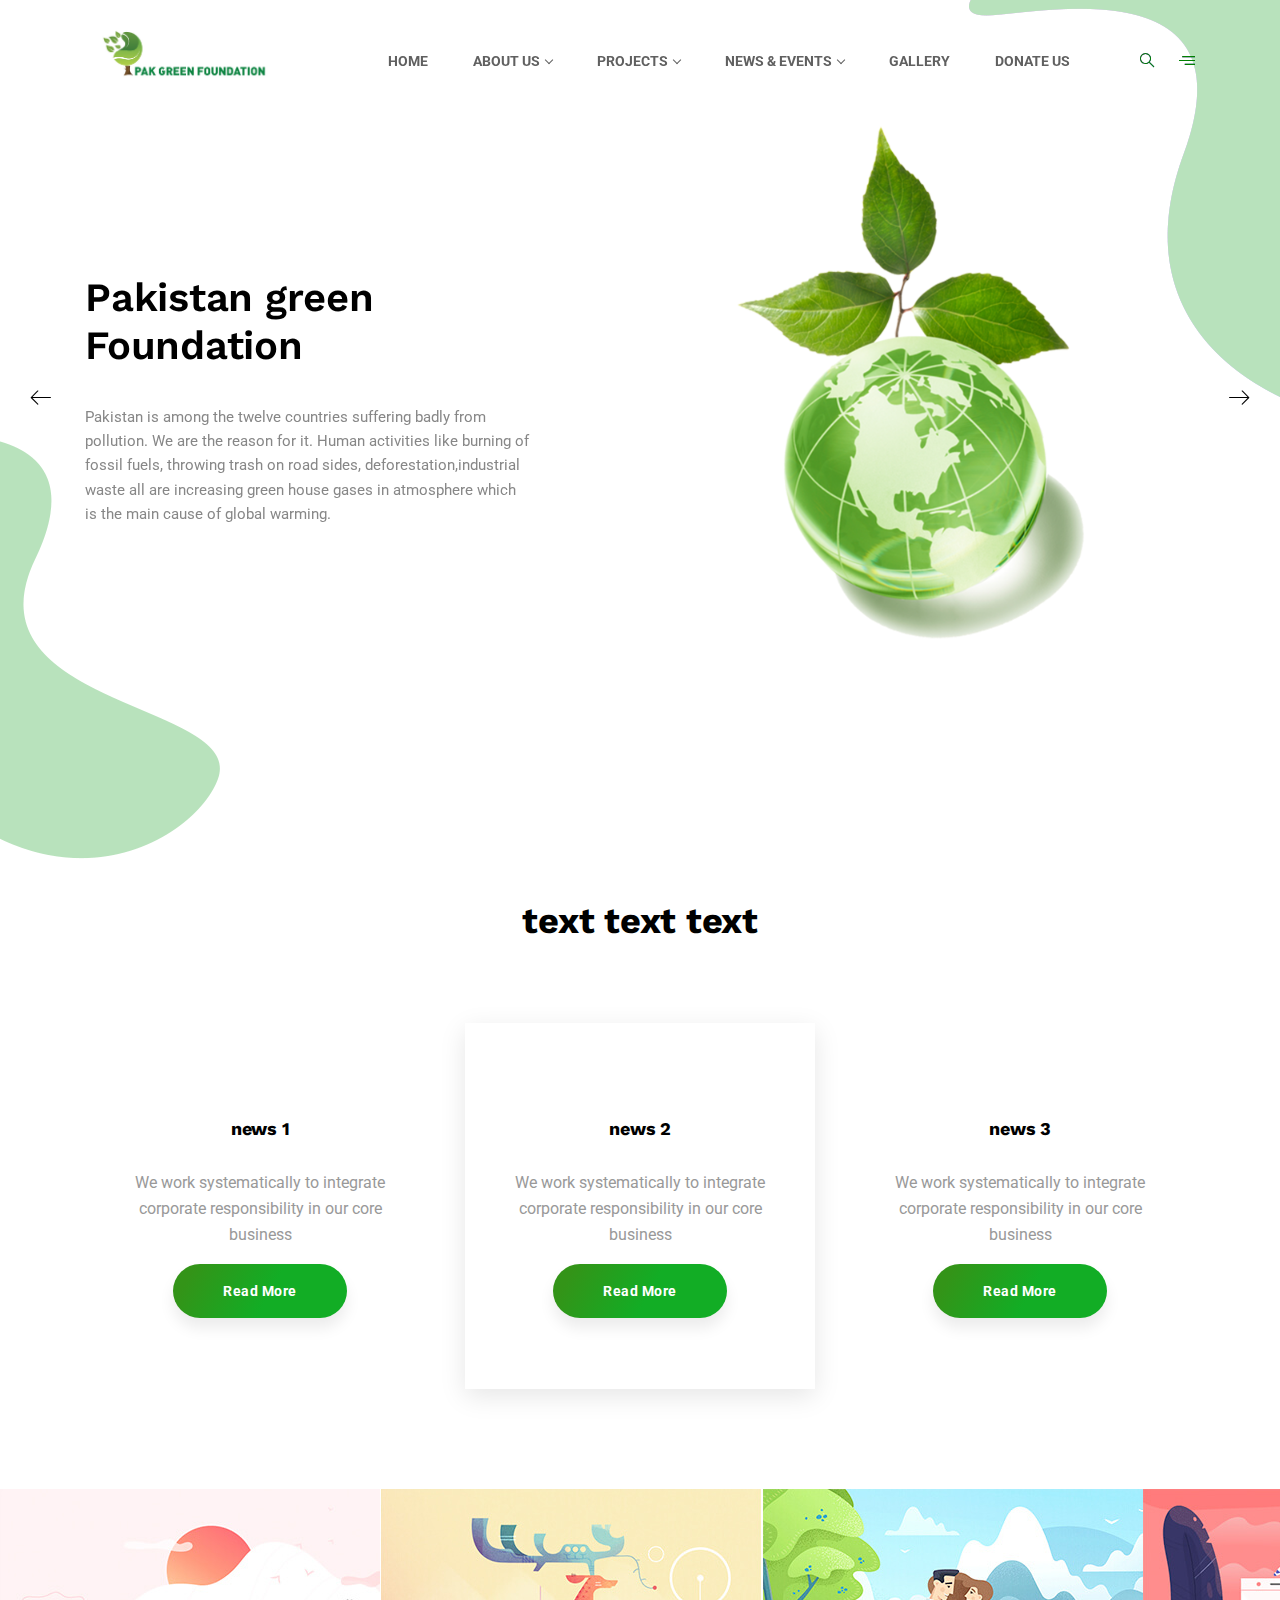
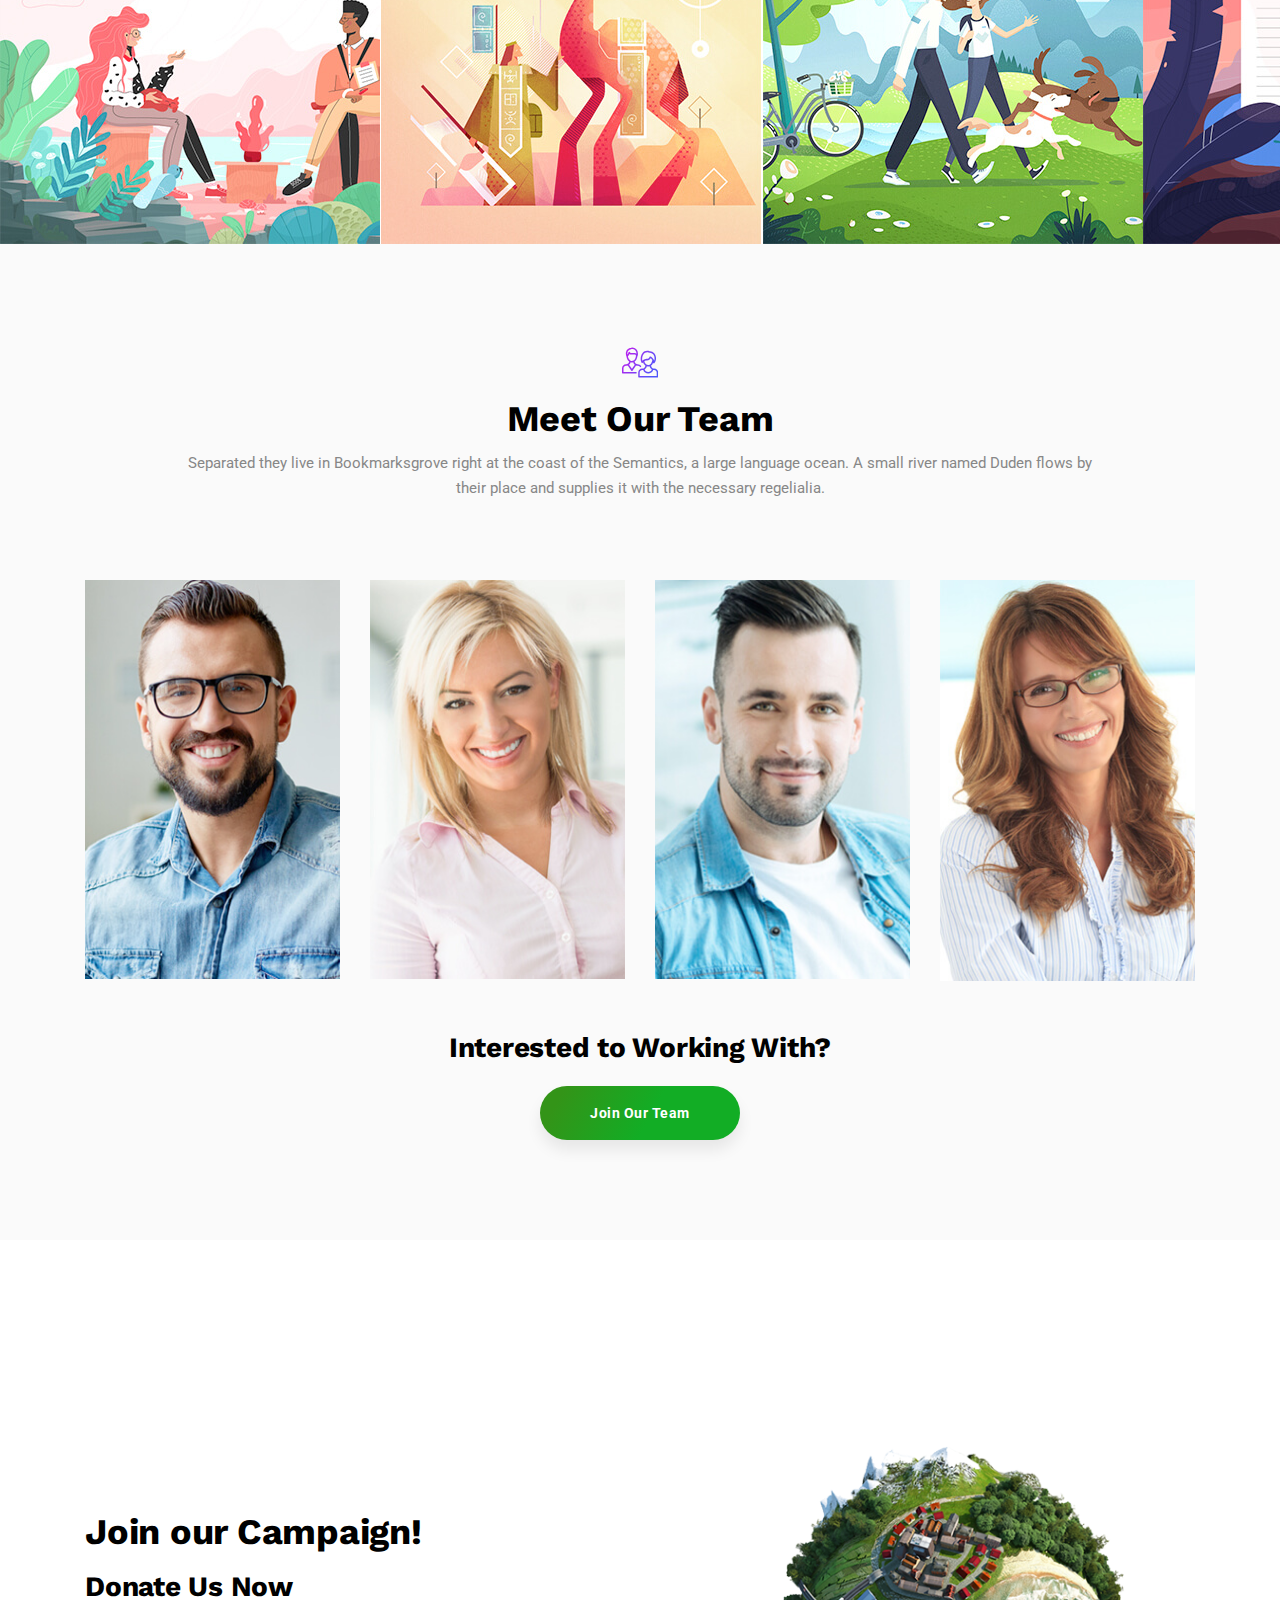
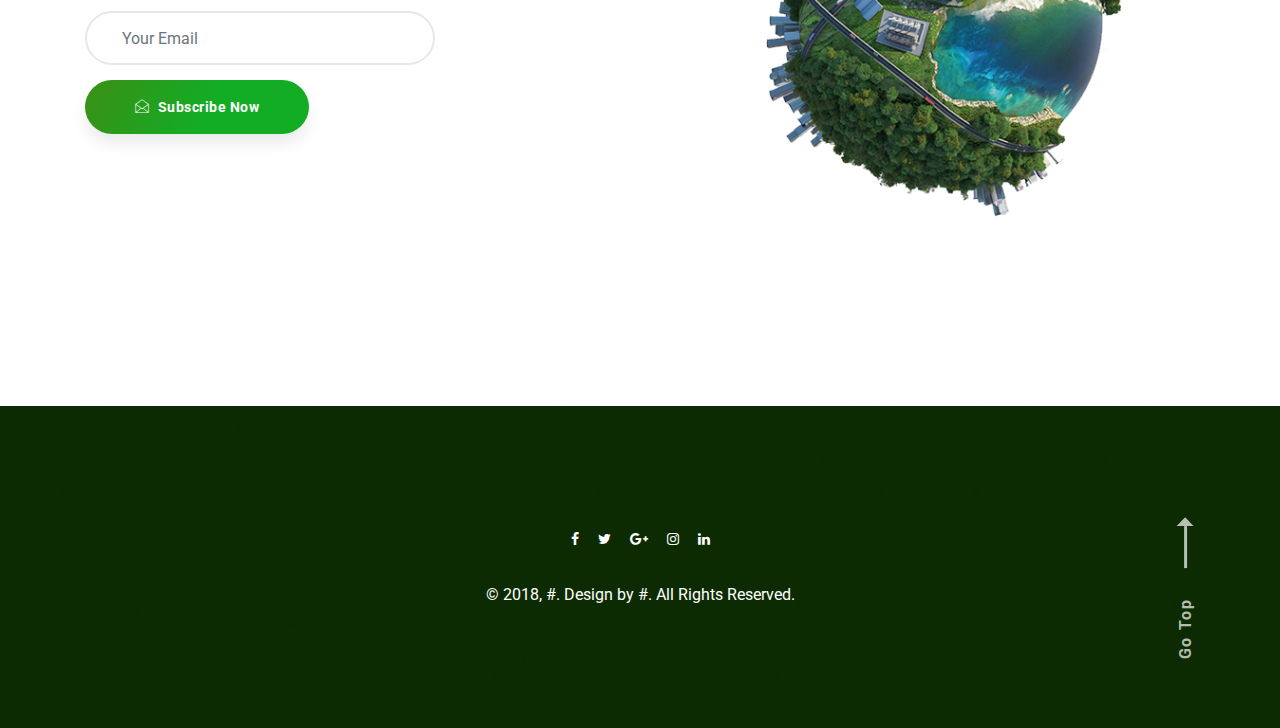
==== index.html @ 9d415734 "this is my first commit" ====
<!doctype html>
<html class="no-js" lang="zxx">
	<head>
		<meta charset="utf-8">
		<meta http-equiv="x-ua-compatible" content="ie=edge">
		<title>PakGreenFoundation.pk</title>
		<meta name="description" content="">
		<meta name="viewport" content="width=device-width, initial-scale=1, shrink-to-fit=no">
		
		<link href="https://fonts.googleapis.com/css?family=Open+Sans:400,700%7CRoboto:400,500,700,900%7CPlayfair+Display:400,700,700i,900,900i%7CWork+Sans:400,500,600,700" rel="stylesheet">

		<!-- signatra-font -->
		<link rel="stylesheet" href="assets/css/signatra-font.css">

		<link rel="icon" type="image/png" href="favicon.html">
		<!-- Place favicon.ico in the root directory -->
		<link rel="apple-touch-icon" href="apple-touch-icon.html">
		<link rel="stylesheet" href="assets/css/font-awesome.min.css">

		<link rel="stylesheet" href="assets/css/bootstrap.min.css">
		<link rel="stylesheet" href="assets/css/animate.css">
		<link rel="stylesheet" href="assets/css/iconfont.css">
		<link rel="stylesheet" href="assets/css/magnific-popup.css">
		<link rel="stylesheet" href="assets/css/owl.carousel.min.css">
		<link rel="stylesheet" href="assets/css/owl.theme.default.min.css">
		<link rel="stylesheet" href="assets/css/swiper.min.css">
		<link rel="stylesheet" href="assets/css/rev-settings.css">

		<!--For Plugins external css-->
		<link rel="stylesheet" href="assets/css/plugins.css" />

		<!--Theme custom css -->
		<link rel="stylesheet" href="assets/css/style.css">

		<!--Theme Responsive css-->
		<link rel="stylesheet" href="assets/css/responsive.css" />

        <!--My  css   link -->
        <link href="style.css" rel="stylesheet" type="text/css">   
	</head>
	<body>
	               <!-- header section -->
<header class="xs-header header-transparent header-style2">
    <div class="container">
        <nav class="xs-menus clearfix">
            <div class="nav-header">
                <a class="nav-brand" href="index-v2.html">
                    <img src="assets/images/Greenpics/cutpro1.jpg" alt="">
                </a>
                <div class="nav-toggle" ></div>
            </div>
            <div class="nav-menus-wrapper align-to-right">
                <!-- menu list -->
                <ul class="nav-menu">
    <li><a  id="h" href="index-v2.html">HOME </a>
            </li>               <!---home link --->
    <li><a id="ab" href="aboutus.html">ABOUT US</a>
         <ul class="nav-dropdown xs-icon-menu">
            <li class="single-menu-item">
                <a href="chairman.html" style="color:green"><i class="icon icon-customer-service"></i>CHAIRMAN MESSAGE </a>
            </li>
            <li class="single-menu-item">
                <a href="boards.html" style="color:green"><i class="icon icon-customer-service"></i>BOARD OF DIRECTORS </a>
            </li>
            <li class="single-menu-item">
                <a href="contactus.html" style="color:green"><i class="icon icon-customer-service"></i>CONTACT US  </a>
            </li>
        </ul>
    </li>
    <li>
        <a id="pr" href="#">PROJECTS</a>
        <ul class="nav-dropdown xs-icon-menu">
            <li class="single-menu-item">
                <a href="service.html" style="color:green"><i class="icon icon-customer-service"></i>ADVOCACY CAMPAIGNS</a>
            </li>
           
        </ul>
    </li>
   <!-- <li><a id="pg" href="#">PAGES</a>
        <ul class="nav-dropdown xs-icon-menu">
            <li class="single-menu-item"><a href="cases.html" style="color:green"><i class="icon icon-direction"></i> Case</a></li>
            <li class="single-menu-item"><a href="case-details.html" style="color:green"><i class="icon icon-document"></i> Case Details</a></li>
            <li class="single-menu-item"><a href="portfolio.html" style="color:green"><i class="icon icon-image"></i> Portfolio</a></li>
            <li class="single-menu-item"><a href="portfolio-masonry.html" style="color:green"><i class="icon icon-image"></i> Portfolio
                    Masnory</a></li>
            <li class="single-menu-item"><a href="pricing.html" style="color:green"><i class="icon icon-bullhorn"></i> Pricing</a></li>
            <li class="single-menu-item"><a href="contact.html" style="color:green"><i class="icon icon-envelope"></i> Contact</a></li>
            <li class="single-menu-item"><a href="contact-v2.html" style="color:green"><i class="icon icon-envelope"></i> Contact Two</a></li>
            <li class="single-menu-item"><a href="shop.html" style="color:green"><i class="icon icon-store2"></i> Shop</a></li>
            <li class="single-menu-item"><a href="shop-v2.html" style="color:green"><i class="icon icon-cart"></i> Shop Version 2</a></li>
            <li class="single-menu-item"><a href="shop-single.html" style="color:green"><i class="icon icon-store"></i> Shop Single</a></li>
        </ul>
    </li> ------->
    <li><a id="nw" href="#">NEWS & EVENTS </a>
        <ul class="nav-dropdown xs-icon-menu">
            
            <li class="single-menu-item"><a href="blog-grid.html" style="color:green"><i class="icon icon-presentation2"></i> AWARDS</a></li>
            <li class="single-menu-item"><a href="blog-grid.html" style="color:green"><i class="icon icon-presentation2"></i>NEWS LETTERS</a></li>
                      
          
        </ul>
    </li>
      <li>
        <a id="do" href="gallery.html">GALLERY </a>
        </li>

    <li>
        <a id="do" href="donate.html">DONATE US </a>
    </li>

</ul>                <!-- End menu list -->
                <ul class="xs-menu-tools">
                    <li>
                        <a href="#modal-popup-2"  class="navsearch-button xs-modal-popup"><i class="icon icon-search"></i></a>
                    </li>
                    <li>
                        <a href="#" class="navSidebar-button"><i class="icon icon-burger-menu"></i></a>
                    </li>
                </ul>
            </div>
        </nav>
    </div><!-- .container END -->
</header><!-- End header section -->

<!-- agency banner section -->
<section class="banner-area-wraper">
    <div class="banner-slider-area">
        <div class="banner-slider owl-carousel">
            <div class="single-banner-slider" style="background-image: url(assets/images/Greenpics/official1.png);">
                <div class="container">
                    <div class="row">
                        <div class="col-lg-5 mr-auto align-self-center">
                            <div class="agency-banner-content banner-style2">
                                <h1 class="banner-title">Pakistan green Foundation</h1>
                                <p>Pakistan is among the twelve countries suffering badly from pollution. We are the reason for it. Human activities like burning of fossil fuels, throwing trash on road sides, deforestation,industrial waste all are increasing green house gases in atmosphere which is the main cause of global warming.</p>
                                
                            </div><!-- .agency-banner-content END -->
                        </div>
                    </div><!-- .row END -->
                </div><!-- .container END -->
            </div><!-- .single-banner-slider END -->
            <div class="single-banner-slider" style="background-image: url(assets/images/Greenpics/fly2.png);">
                <div class="container">
                    <div class="row">
                        <div class="col-lg-5 mr-auto">
                            <div class="agency-banner-content banner-style2">
                                <h1 class="banner-title">Green Pakistan save Environment </h1>
                             
                                
                            </div><!-- .agency-banner-content END -->
                        </div>
                    </div><!-- .row END -->
                </div><!-- .container END -->
            </div><!-- .single-banner-slider END -->
            <div class="single-banner-slider" style="background-image: url(assets/images/Greenpics/fiptree.png);">
                <div class="container">
                    <div class="row">
                        <div class="col-lg-5 mr-auto">
                            <div class="agency-banner-content banner-style2">
                                <h1 class="banner-title">A guide of Sustainablity</h1>
                                
                                
                            </div><!-- .agency-banner-content END -->
                        </div>
                    </div><!-- .row END -->
                </div><!-- .container END -->
            </div><!-- .single-banner-slider END -->
        </div><!-- .banner-slider END -->
    </div>
    <div class="banner-overlay-bg">
        <img src="assets/images/welcome/green 2.png" alt="" class="banner-image1">
        <img src="assets/images/welcome/green.png" alt="" class="banner-image2">
        </div>
</section>              <!-- end banner section -->

<!-- business info section -->
<section class="xs-section-padding">
    <div class="container">
        <div class="row">
            <div class="col-lg-10 mx-auto">
                <div class="agency-section-title text-center section-title-style2">                    
                    <h2 class="main-title">text text text </h2>
                    <!--- <p>We work systematically to integrate corporate responsibility in our core business We work systematically to integrate corporate responsibility in our core business</p> --->
                </div>
            </div>
        </div><!-- .row end -->
        <div class="row">
            <div class="col-md-6 col-lg-4">
                <div class="single-info-block text-center">
                    <div class="info-header">
                        <!--<img src="assets/images/info/info-icon1.png" alt="">--->
                    </div>
                    <h3 class="small">news 1</h3>
                    <p>We work systematically to integrate corporate responsibility in our core business</p>
                    <div class="btn-wraper">
                        <a href="#"  class="btn btn-primary btn-gradient3">Read More</a>
                    </div>
                </div><!-- .single-info-block END -->
            </div>
            <div class="col-md-6 col-lg-4">
                <div class="single-info-block text-center active">
                    <div class="info-header">
                    <!--    <img src="assets/images/info/info-icon2.png" alt=""> --->
                    </div>
                    <h3 class="small">news 2 </h3>
                    <p>We work systematically to integrate corporate responsibility in our core business</p>
                    <div class="btn-wraper">
                        <a href="#"  class="btn btn-primary btn-gradient3">Read More</a>
                    </div>
                </div><!-- .single-info-block END -->
            </div>
            <div class="col-md-6 col-lg-4">
                <div class="single-info-block text-center">
                    <div class="info-header">
                          <!--- <img src="assets/images/info/info-icon3.png" alt=""> -->
                         
                    </div>
                    <h3 class="small">news 3 </h3>
                    <p>We work systematically to integrate corporate responsibility in our core business</p>
                    <div class="btn-wraper">
                        <a href="#"  class="btn btn-primary btn-gradient3">Read More</a>
                    </div>

              
                </div><!-- .single-info-block END -->
            </div>
        </div><!-- .row END -->
    </div><!-- .container END -->
</section><!-- end business info section -->



<!-- agency portfolio area section -->
<section class="agency_portfolio_section">
    <div class="agency-portfolio-slider owl-carousel owl-theme">
        <div class="single-portfolio portfolio-style2">
            <img src="assets/images/portfolio-slider/portfolio-slider-6.jpg" alt="">
            <div class="hover-area">
                <div class="hover-content">
                    <h4 class="xs-title"><a href="#">Software Lounge</a></h4>
                    <a href="#" class="portfolio-tag">Interface Design</a>
                </div>
            </div><!-- .hover-area END -->
        </div><!-- .single-portfolio END -->
        <div class="single-portfolio portfolio-style2">
            <img src="assets/images/portfolio-slider/portfolio-slider-7.jpg" alt="">
            <div class="hover-area">
                <div class="hover-content">
                    <h4 class="xs-title"><a href="#">Software Lounge</a></h4>
                    <a href="#" class="portfolio-tag">Interface Design</a>
                </div>
            </div><!-- .hover-area END -->
        </div><!-- .single-portfolio END -->
        <div class="single-portfolio portfolio-style2">
            <img src="assets/images/portfolio-slider/portfolio-slider-8.jpg" alt="">
            <div class="hover-area">
                <div class="hover-content">
                    <h4 class="xs-title"><a href="#">Software Lounge</a></h4>
                    <a href="#" class="portfolio-tag">Interface Design</a>
                </div>
            </div><!-- .hover-area END -->
        </div><!-- .single-portfolio END -->
        <div class="single-portfolio portfolio-style2">
            <img src="assets/images/portfolio-slider/portfolio-slider-9.jpg" alt="">
            <div class="hover-area">
                <div class="hover-content">
                    <h4 class="xs-title"><a href="#">Software Lounge</a></h4>
                    <a href="#" class="portfolio-tag">Interface Design</a>
                </div>
            </div><!-- .hover-area END -->
        </div><!-- .single-portfolio END -->
        <div class="single-portfolio portfolio-style2">
            <img src="assets/images/portfolio-slider/portfolio-slider-10.jpg" alt="">
            <div class="hover-area">
                <div class="hover-content">
                    <h4 class="xs-title"><a href="#">Software Lounge</a></h4>
                    <a href="#" class="portfolio-tag">Interface Design</a>
                </div>
            </div><!-- .hover-area END -->
        </div><!-- .single-portfolio END -->
        <div class="single-portfolio portfolio-style2">
            <img src="assets/images/portfolio-slider/portfolio-slider-6.jpg" alt="">
            <div class="hover-area">
                <div class="hover-content">
                    <h4 class="xs-title"><a href="#">Software Lounge</a></h4>
                    <a href="#" class="portfolio-tag">Interface Design</a>
                </div>
            </div><!-- .hover-area END -->
        </div><!-- .single-portfolio END -->
        <div class="single-portfolio portfolio-style2">
            <img src="assets/images/portfolio-slider/portfolio-slider-7.jpg" alt="">
            <div class="hover-area">
                <div class="hover-content">
                    <h4 class="xs-title"><a href="#">Software Lounge</a></h4>
                    <a href="#" class="portfolio-tag">Interface Design</a>
                </div>
            </div><!-- .hover-area END -->
        </div><!-- .single-portfolio END -->
        <div class="single-portfolio portfolio-style2">
            <img src="assets/images/portfolio-slider/portfolio-slider-8.jpg" alt="">
            <div class="hover-area">
                <div class="hover-content">
                    <h4 class="xs-title"><a href="#">Software Lounge</a></h4>
                    <a href="#" class="portfolio-tag">Interface Design</a>
                </div>
            </div><!-- .hover-area END -->
        </div><!-- .single-portfolio END -->
        <div class="single-portfolio portfolio-style2">
            <img src="assets/images/portfolio-slider/portfolio-slider-9.jpg" alt="">
            <div class="hover-area">
                <div class="hover-content">
                    <h4 class="xs-title"><a href="#">Software Lounge</a></h4>
                    <a href="#" class="portfolio-tag">Interface Design</a>
                </div>
            </div><!-- .hover-area END -->
        </div><!-- .single-portfolio END -->
        <div class="single-portfolio portfolio-style2">
            <img src="assets/images/portfolio-slider/portfolio-slider-10.jpg" alt="">
            <div class="hover-area">
                <div class="hover-content">
                    <h4 class="xs-title"><a href="#">Software Lounge</a></h4>
                    <a href="#" class="portfolio-tag">Interface Design</a>
                </div>
            </div><!-- .hover-area END -->
        </div><!-- .single-portfolio END -->
    </div>
</section><!-- agency portfolio area section end -->


<!-- agency team section -->
<section class="xs-section-padding gray-bg">
    <div class="container">
        <div class="row">
            <div class="col-lg-10 mx-auto">
                <div class="agency-section-title text-center section-title-style2">
                    <div class="title-icon">
                        <i class="icon icon-users3 gradient-icon"></i>
                    </div>
                    <h4 class="main-title">Meet Our Team</h4>
                    <p>Separated they live in Bookmarksgrove right at the coast of the Semantics, a large language ocean. A small river named Duden flows by their place and supplies it with the necessary regelialia.</p>
                </div>
            </div>
        </div><!-- .row end -->
        <div class="row xs-mb-5">
            <div class="col-lg-3 col-md-6">
                <div class="single-team-style2">
                    <div class="image">
                        <img src="assets/images/team/team-5.jpg" alt="">
                        <div class="hover-area text-center">
                            <div class="team-content">
                                <h4 class="xs-title">CHARLOTTE GRACE</h4>
                                <span>Chief Executive</span>
                            </div>
                            <ul class="social-list version-5">
                                <li><a href="#"><i class="fa fa-facebook"></i></a></li>
                                <li><a href="#"><i class="fa fa-twitter"></i></a></li>
                                <li><a href="#"><i class="fa fa-linkedin"></i></a></li>
                                <li><a href="#"><i class="fa fa-instagram"></i></a></li>
                            </ul><!-- .social-list -->        
                        </div><!-- .hover-area END -->
                    </div>
                </div><!-- .single-team-style2 END -->
            </div>
            <div class="col-lg-3 col-md-6">
                <div class="single-team-style2">
                    <div class="image">
                        <img src="assets/images/team/team-6.jpg" alt="">
                        <div class="hover-area text-center">
                            <div class="team-content">
                                <h4 class="xs-title">ROBERT S NUNN</h4>
                                <span>Talent Director</span>
                            </div>
                            <ul class="social-list version-5">
                                <li><a href="#"><i class="fa fa-facebook"></i></a></li>
                                <li><a href="#"><i class="fa fa-twitter"></i></a></li>
                                <li><a href="#"><i class="fa fa-linkedin"></i></a></li>
                                <li><a href="#"><i class="fa fa-instagram"></i></a></li>
                            </ul><!-- .social-list -->        
                        </div><!-- .hover-area END -->
                    </div>
                </div><!-- .single-team-style2 END -->
            </div>
            <div class="col-lg-3 col-md-6">
                <div class="single-team-style2">
                    <div class="image">
                        <img src="assets/images/team/team-7.jpg" alt="">
                        <div class="hover-area text-center">
                            <div class="team-content">
                                <h4 class="xs-title">JOSEPH L KEESLER</h4>
                                <span>Interior Design</span>
                            </div>
                            <ul class="social-list version-5">
                                <li><a href="#"><i class="fa fa-facebook"></i></a></li>
                                <li><a href="#"><i class="fa fa-twitter"></i></a></li>
                                <li><a href="#"><i class="fa fa-linkedin"></i></a></li>
                                <li><a href="#"><i class="fa fa-instagram"></i></a></li>
                            </ul><!-- .social-list -->        
                        </div><!-- .hover-area END -->
                    </div>
                </div><!-- .single-team-style2 END -->
            </div>
            <div class="col-lg-3 col-md-6">
                <div class="single-team-style2">
                    <div class="image">
                        <img src="assets/images/team/team-8.jpg" alt="">
                        <div class="hover-area text-center">
                            <div class="team-content">
                                <h4 class="xs-title">GERALD Y KOHL</h4>
                                <span>Product Investigator</span>
                            </div>
                            <ul class="social-list version-5">
                                <li><a href="#"><i class="fa fa-facebook"></i></a></li>
                                <li><a href="#"><i class="fa fa-twitter"></i></a></li>
                                <li><a href="#"><i class="fa fa-linkedin"></i></a></li>
                                <li><a href="#"><i class="fa fa-instagram"></i></a></li>
                            </ul><!-- .social-list -->        
                        </div><!-- .hover-area END -->
                    </div>
                </div><!-- .single-team-style2 END -->
            </div>
        </div>
        <div class="team-bottom-info text-center">
            <h4 class="content-title">Interested to Working With?</h4>
            <a href="contact.html" class="btn btn-primary btn-gradient3">Join Our Team</a>
        </div>
    </div>
</section><!-- agency team section end -->





<!-- get subscribe now area section -->
<section class="xs-section-padding">
    <div class="container">
        <div class="row">
            <div class="col-md-6 align-self-center">
                <div class="get-subscribenow-content">
                    <h2 class="section-title">Join our Campaign!</h2>
                    <h3>Donate Us Now </h3>
                    <form action="#" class="get-subscribe my-newsletter" method="POST">
                        <input type="email" name="email" id="sub-input-two" placeholder="Your Email" class="form-control">
                        <label for="sub-input-two"></label>
                        <button type="submit" class="btn btn-primary btn-gradient3 icon-left"><i class="icon icon-envelope4"></i> Subscribe Now</button>
                    </form><!-- .get-subscribe my-newslette END -->
                </div><!-- .get-subscribenow-content END -->
            </div>
            <div class="col-md-6">
                <div class="get-subscribe-image">
                    <img src="assets/images/Greenpics/earth-1.png" alt="">
                </div>
            </div>
        </div><!-- .row END -->
    </div><!-- .container END -->
</section><!-- get subscribe now area section end -->

		<!-- footer section start -->
          <footer class="xs-footer-section footer-style11" style="background-image:url(assets/images/Greenpics/footer.png">
            <div class="container">
                <div class="row">
                    <div class="col-md-12">
                        <div class="copyright-content text-center">
                            <ul class="simple-social-list">
                                <li><a href="https://www.facebook.com/" target="_blank"><i class="fa fa-facebook"></i></a></li>
                                <li><a href="https://twitter.com/" target="_blank"><i class="fa fa-twitter"></i></a></li>
                                <li><a href="https://plus.google.com/discover" target="_blank"><i class="fa fa-google-plus"></i></a></li>
                                <li><a href="https://www.instagram.com/" target="_blank"><i class="fa fa-instagram"></i></a></li>
                                <li><a href="https://bd.linkedin.com/" target="_blank"><i class="fa fa-linkedin"></i></a></li>
                            </ul>
                            <p>&copy; 2018, #. Design by <a href="#"
                                    target="_blank">#</a>. All Rights Reserved.</p>
                        </div>
                    </div>
                </div>
            </div>
            <div class="backtotop-wraper">
                <a href="#" class="backtotop long-arrow-btn">Go Top <span class="long-arrow arrow-anim"></span></a>
            </div>
        </footer>




        
		
		<!-- footer section end -->	
		<!-- js file start -->
		<script src="assets/js/jquery-3.2.1.min.js"></script>
		<script src="assets/js/plugins.js"></script>
		<script src="assets/js/Popper.js"></script>
		<script src="assets/js/bootstrap.min.js"></script>
		<script src="assets/js/jquery.magnific-popup.min.js"></script>
		<script src="assets/js/owl.carousel.min.js"></script>
		<script src="assets/js/scrollax.js"></script>
		<script src="assets/js/jquery.ajaxchimp.min.js"></script>
		<script src="assets/js/jquery.waypoints.min.js"></script>
		<script src="assets/js/isotope.pkgd.min.js"></script>
		<script src="assets/js/swiper.min.js"></script>
		<script src="https://maps.googleapis.com/maps/api/js?v=3&amp;key=AIzaSyDeZubzJTQgtjreqsdaGMGXxaxP-pv6pSk"></script>
		<script src="assets/js/jquery.easypiechart.min.js"></script>
		<script src="assets/js/delighters.js"></script>
		<script src="assets/js/typed.js"></script>
		<script src="assets/js/jquery.parallax.js"></script>
		<script src="assets/js/jquery.themepunch.tools.min.js"></script>
		<script src="assets/js/jquery.themepunch.revolution.min.js"></script>
		<script src="assets/js/extensions/revolution.extension.actions.min.js"></script>
		<script src="assets/js/extensions/revolution.extension.carousel.min.js"></script>
		<script src="assets/js/extensions/revolution.extension.kenburn.min.js"></script>
		<script src="assets/js/extensions/revolution.extension.layeranimation.min.js"></script>
		<script src="assets/js/extensions/revolution.extension.migration.min.js"></script>
		<script src="assets/js/extensions/revolution.extension.navigation.min.js"></script>
		<script src="assets/js/extensions/revolution.extension.parallax.min.js"></script>
		<script src="assets/js/extensions/revolution.extension.slideanims.min.js"></script>
		<script src="assets/js/extensions/revolution.extension.video.min.js"></script>
		<script src="assets/js/skrollr.min.js"></script>
		<script src="assets/js/shuffle-letters.js"></script>
		<script src="assets/js/main.js"></script>		<!-- End js file -->
	</body>

<!-- Mirrored from html.xpeedstudio.com/agmycoo/index-v2.html by HTTrack Website Copier/3.x [XR&CO'2014], Fri, 05 Jul 2019 06:20:02 GMT -->
</html>
---- assets/css/signatra-font.css ----
/*! Generated by Font Squirrel (https://www.fontsquirrel.com) on September 25, 2018 */

@font-face {
    font-family: 'signatra_demoregular';
    src: url('../fonts/signatra-webfont.woff2') format('woff2'),
         url('../fonts/signatra-webfont.woff') format('woff');
    font-weight: normal;
    font-style: normal;

}

@font-face {
    font-family: 'signatra_demoregular';
    src: url('../fonts/signatra-webfont.woff2') format('woff2'),
         url('../fonts/signatra-webfont.woff') format('woff');
    font-weight: normal;
    font-style: normal;

}
---- assets/css/iconfont.css ----
@font-face {
  font-family: 'iconfont';
  src:  url('../fonts/icomoon9c00.eot?2wqjzd');
  src:  url('../fonts/icomoon9c00.eot?2wqjzd#iefix') format('embedded-opentype'),
    url('../fonts/icomoon9c00.ttf?2wqjzd') format('truetype'),
    url('../fonts/icomoon9c00.woff?2wqjzd') format('woff'),
    url('../fonts/icomoon9c00.svg?2wqjzd#iconfont') format('svg');
  font-weight: normal;
  font-style: normal;
}

.icon {
  /* use !important to prevent issues with browser extensions that change fonts */
  font-family: 'iconfont' !important;
  speak: none;
  font-style: normal;
  font-weight: normal;
  font-variant: normal;
  text-transform: none;
  line-height: 1;

  /* Better Font Rendering =========== */
  -webkit-font-smoothing: antialiased;
  -moz-osx-font-smoothing: grayscale;
}

.icon-home:before {
  content: "\e800";
}
.icon-apartment:before {
  content: "\e801";
}
.icon-pencil:before {
  content: "\e802";
}
.icon-magic-wand:before {
  content: "\e803";
}
.icon-drop:before {
  content: "\e804";
}
.icon-lighter:before {
  content: "\e805";
}
.icon-poop:before {
  content: "\e806";
}
.icon-sun:before {
  content: "\e807";
}
.icon-moon:before {
  content: "\e808";
}
.icon-cloud:before {
  content: "\e809";
}
.icon-cloud-upload:before {
  content: "\e80a";
}
.icon-cloud-download:before {
  content: "\e80b";
}
.icon-cloud-sync:before {
  content: "\e80c";
}
.icon-cloud-check:before {
  content: "\e80d";
}
.icon-database:before {
  content: "\e80e";
}
.icon-lock:before {
  content: "\e80f";
}
.icon-cog:before {
  content: "\e810";
}
.icon-trash:before {
  content: "\e811";
}
.icon-dice:before {
  content: "\e812";
}
.icon-heart:before {
  content: "\e813";
}
.icon-star:before {
  content: "\e814";
}
.icon-star-half:before {
  content: "\e815";
}
.icon-star-empty:before {
  content: "\e816";
}
.icon-flag:before {
  content: "\e817";
}
.icon-envelope:before {
  content: "\e818";
}
.icon-paperclip:before {
  content: "\e819";
}
.icon-inbox:before {
  content: "\e81a";
}
.icon-eye:before {
  content: "\e81b";
}
.icon-printer:before {
  content: "\e81c";
}
.icon-file-empty:before {
  content: "\e81d";
}
.icon-file-add:before {
  content: "\e81e";
}
.icon-enter:before {
  content: "\e81f";
}
.icon-exit:before {
  content: "\e820";
}
.icon-graduation-hat:before {
  content: "\e821";
}
.icon-license:before {
  content: "\e822";
}
.icon-music-note:before {
  content: "\e823";
}
.icon-film-play:before {
  content: "\e824";
}
.icon-camera-video:before {
  content: "\e825";
}
.icon-camera:before {
  content: "\e826";
}
.icon-picture:before {
  content: "\e827";
}
.icon-book:before {
  content: "\e828";
}
.icon-bookmark:before {
  content: "\e829";
}
.icon-user:before {
  content: "\e82a";
}
.icon-users:before {
  content: "\e82b";
}
.icon-shirt:before {
  content: "\e82c";
}
.icon-store:before {
  content: "\e82d";
}
.icon-cart:before {
  content: "\e82e";
}
.icon-tag:before {
  content: "\e82f";
}
.icon-phone-handset:before {
  content: "\e830";
}
.icon-phone:before {
  content: "\e831";
}
.icon-pushpin:before {
  content: "\e832";
}
.icon-map-marker:before {
  content: "\e833";
}
.icon-map:before {
  content: "\e834";
}
.icon-location:before {
  content: "\e835";
}
.icon-calendar-full:before {
  content: "\e836";
}
.icon-keyboard:before {
  content: "\e837";
}
.icon-spell-check:before {
  content: "\e838";
}
.icon-screen:before {
  content: "\e839";
}
.icon-smartphone:before {
  content: "\e83a";
}
.icon-tablet:before {
  content: "\e83b";
}
.icon-laptop:before {
  content: "\e83c";
}
.icon-laptop-phone:before {
  content: "\e83d";
}
.icon-power-switch:before {
  content: "\e83e";
}
.icon-bubble:before {
  content: "\e83f";
}
.icon-heart-pulse:before {
  content: "\e840";
}
.icon-construction:before {
  content: "\e841";
}
.icon-pie-chart:before {
  content: "\e842";
}
.icon-chart-bars:before {
  content: "\e843";
}
.icon-gift:before {
  content: "\e844";
}
.icon-diamond:before {
  content: "\e845";
}
.icon-dinner:before {
  content: "\e847";
}
.icon-coffee-cup:before {
  content: "\e848";
}
.icon-leaf:before {
  content: "\e849";
}
.icon-paw:before {
  content: "\e84a";
}
.icon-rocket:before {
  content: "\e84b";
}
.icon-briefcase:before {
  content: "\e84c";
}
.icon-bus:before {
  content: "\e84d";
}
.icon-car:before {
  content: "\e84e";
}
.icon-train:before {
  content: "\e84f";
}
.icon-bicycle:before {
  content: "\e850";
}
.icon-wheelchair:before {
  content: "\e851";
}
.icon-select:before {
  content: "\e852";
}
.icon-earth:before {
  content: "\e853";
}
.icon-smile:before {
  content: "\e854";
}
.icon-sad:before {
  content: "\e855";
}
.icon-neutral:before {
  content: "\e856";
}
.icon-mustache:before {
  content: "\e857";
}
.icon-alarm:before {
  content: "\e858";
}
.icon-bullhorn:before {
  content: "\e859";
}
.icon-volume-high:before {
  content: "\e85a";
}
.icon-volume-medium:before {
  content: "\e85b";
}
.icon-volume-low:before {
  content: "\e85c";
}
.icon-volume:before {
  content: "\e85d";
}
.icon-mic:before {
  content: "\e85e";
}
.icon-hourglass:before {
  content: "\e85f";
}
.icon-undo:before {
  content: "\e860";
}
.icon-redo:before {
  content: "\e861";
}
.icon-sync:before {
  content: "\e862";
}
.icon-history:before {
  content: "\e863";
}
.icon-clock:before {
  content: "\e864";
}
.icon-download:before {
  content: "\e865";
}
.icon-upload:before {
  content: "\e866";
}
.icon-enter-down:before {
  content: "\e867";
}
.icon-exit-up:before {
  content: "\e868";
}
.icon-bug:before {
  content: "\e869";
}
.icon-code:before {
  content: "\e86a";
}
.icon-link:before {
  content: "\e86b";
}
.icon-unlink:before {
  content: "\e86c";
}
.icon-thumbs-up:before {
  content: "\e86d";
}
.icon-thumbs-down:before {
  content: "\e86e";
}
.icon-magnifier:before {
  content: "\e86f";
}
.icon-cross:before {
  content: "\e870";
}
.icon-menu:before {
  content: "\e871";
}
.icon-list:before {
  content: "\e872";
}
.icon-chevron-up:before {
  content: "\e873";
}
.icon-chevron-down:before {
  content: "\e874";
}
.icon-chevron-left:before {
  content: "\e875";
}
.icon-chevron-right:before {
  content: "\e876";
}
.icon-arrow-up:before {
  content: "\e877";
}
.icon-arrow-down:before {
  content: "\e878";
}
.icon-arrow-left:before {
  content: "\e879";
}
.icon-arrow-right:before {
  content: "\e87a";
}
.icon-move:before {
  content: "\e87b";
}
.icon-warning:before {
  content: "\e87c";
}
.icon-question-circle:before {
  content: "\e87d";
}
.icon-menu-circle:before {
  content: "\e87e";
}
.icon-checkmark-circle:before {
  content: "\e87f";
}
.icon-cross-circle:before {
  content: "\e880";
}
.icon-plus-circle:before {
  content: "\e881";
}
.icon-circle-minus:before {
  content: "\e882";
}
.icon-arrow-up-circle:before {
  content: "\e883";
}
.icon-arrow-down-circle:before {
  content: "\e884";
}
.icon-arrow-left-circle:before {
  content: "\e885";
}
.icon-arrow-right-circle:before {
  content: "\e886";
}
.icon-chevron-up-circle:before {
  content: "\e887";
}
.icon-chevron-down-circle:before {
  content: "\e888";
}
.icon-chevron-left-circle:before {
  content: "\e889";
}
.icon-chevron-right-circle:before {
  content: "\e88a";
}
.icon-crop:before {
  content: "\e88b";
}
.icon-frame-expand:before {
  content: "\e88c";
}
.icon-frame-contract:before {
  content: "\e88d";
}
.icon-layers:before {
  content: "\e88e";
}
.icon-funnel:before {
  content: "\e88f";
}
.icon-text-format:before {
  content: "\e890";
}
.icon-text-size:before {
  content: "\e892";
}
.icon-bold:before {
  content: "\e893";
}
.icon-italic:before {
  content: "\e894";
}
.icon-underline:before {
  content: "\e895";
}
.icon-strikethrough:before {
  content: "\e896";
}
.icon-highlight:before {
  content: "\e897";
}
.icon-text-align-left:before {
  content: "\e898";
}
.icon-text-align-center:before {
  content: "\e899";
}
.icon-text-align-right:before {
  content: "\e89a";
}
.icon-text-align-justify:before {
  content: "\e89b";
}
.icon-line-spacing:before {
  content: "\e89c";
}
.icon-indent-increase:before {
  content: "\e89d";
}
.icon-indent-decrease:before {
  content: "\e89e";
}
.icon-page-break:before {
  content: "\e8a2";
}
.icon-hand:before {
  content: "\e8a5";
}
.icon-pointer-up:before {
  content: "\e8a6";
}
.icon-pointer-right:before {
  content: "\e8a7";
}
.icon-pointer-down:before {
  content: "\e8a8";
}
.icon-pointer-left:before {
  content: "\e8a9";
}
.icon-working_process_icons_1:before {
  content: "\e900";
}
.icon-working_process_icons_2:before {
  content: "\e901";
}
.icon-working_process_icons_3:before {
  content: "\e902";
}
.icon-working_process_icons_4:before {
  content: "\e903";
}
.icon-vplay:before {
  content: "\e904";
}
.icon-newsletter:before {
  content: "\e905";
}
.icon-coins-2:before {
  content: "\e906";
}
.icon-commerce-2:before {
  content: "\e907";
}
.icon-monitor:before {
  content: "\e908";
}
.icon-facebook:before {
  content: "\e909";
}
.icon-business:before {
  content: "\e90a";
}
.icon-graphic-2:before {
  content: "\e90b";
}
.icon-commerce-1:before {
  content: "\e90c";
}
.icon-hammer:before {
  content: "\e90d";
}
.icon-twitter:before {
  content: "\e90e";
}
.icon-dribbble:before {
  content: "\e90f";
}
.icon-justice-1:before {
  content: "\e910";
}
.icon-line:before {
  content: "\e911";
}
.icon-money-3:before {
  content: "\e912";
}
.icon-linkedin:before {
  content: "\e913";
}
.icon-commerce:before {
  content: "\e914";
}
.icon-agenda:before {
  content: "\e915";
}
.icon-youtube:before {
  content: "\e916";
}
.icon-justice:before {
  content: "\e917";
}
.icon-twitter2:before {
  content: "\e918";
}
.icon-pinterest:before {
  content: "\e919";
}
.icon-technology:before {
  content: "\e91a";
}
.icon-coins-1:before {
  content: "\e91b";
}
.icon-vimeo:before {
  content: "\e91c";
}
.icon-left-arrow:before {
  content: "\e91d";
}
.icon-bank:before {
  content: "\e91e";
}
.icon-calculator:before {
  content: "\e91f";
}
.icon-soundcloud:before {
  content: "\e920";
}
.icon-chart2:before {
  content: "\e921";
}
.icon-checked:before {
  content: "\e922";
}
.icon-clock2:before {
  content: "\e923";
}
.icon-comment1:before {
  content: "\e924";
}
.icon-comments:before {
  content: "\e925";
}
.icon-consult:before {
  content: "\e926";
}
.icon-consut2:before {
  content: "\e927";
}
.icon-deal:before {
  content: "\e928";
}
.icon-youtube-v:before {
  content: "\e929";
}
.icon-envelope2:before {
  content: "\e92a";
}
.icon-behance:before {
  content: "\e92b";
}
.icon-folder:before {
  content: "\e92c";
}
.icon-invest:before {
  content: "\e92d";
}
.icon-loan:before {
  content: "\e92e";
}
.icon-map-marker2:before {
  content: "\e92f";
}
.icon-mutual-fund:before {
  content: "\e930";
}
.icon-google-plus:before {
  content: "\e931";
}
.icon-phone2:before {
  content: "\e932";
}
.icon-pie-chart2:before {
  content: "\e933";
}
.icon-play:before {
  content: "\e934";
}
.icon-left-arrow2:before {
  content: "\e935";
}
.icon-savings:before {
  content: "\e936";
}
.icon-search:before {
  content: "\e937";
}
.icon-tag2:before {
  content: "\e938";
}
.icon-tags:before {
  content: "\e939";
}
.icon-instagram:before {
  content: "\e93a";
}
.icon-quote1:before {
  content: "\e93b";
}
.icon-right-arrow2:before {
  content: "\e93c";
}
.icon-double-left-chevron:before {
  content: "\e93d";
}
.icon-double-angle-pointing-to-right:before {
  content: "\e93e";
}
.icon-arrow-point-to-down:before {
  content: "\e93f";
}
.icon-play-button:before {
  content: "\e940";
}
.icon-minus:before {
  content: "\e941";
}
.icon-plus:before {
  content: "\e942";
}
.icon-tick:before {
  content: "\e943";
}
.icon-download-arrow:before {
  content: "\e944";
}
.icon-edit:before {
  content: "\e945";
}
.icon-reply:before {
  content: "\e946";
}
.icon-cogwheel-outline:before {
  content: "\e947";
}
.icon-abacus:before {
  content: "\e948";
}
.icon-abacus2:before {
  content: "\e949";
}
.icon-agenda2:before {
  content: "\e94a";
}
.icon-shopping-basket:before {
  content: "\e94b";
}
.icon-users2:before {
  content: "\e94c";
}
.icon-man:before {
  content: "\e94d";
}
.icon-support:before {
  content: "\e94e";
}
.icon-favorites:before {
  content: "\e94f";
}
.icon-calendar:before {
  content: "\e950";
}
.icon-paper-plane:before {
  content: "\e951";
}
.icon-placeholder:before {
  content: "\e952";
}
.icon-phone-call:before {
  content: "\e953";
}
.icon-contact:before {
  content: "\e954";
}
.icon-email:before {
  content: "\e955";
}
.icon-internet:before {
  content: "\e956";
}
.icon-quote2:before {
  content: "\e957";
}
.icon-medical:before {
  content: "\e958";
}
.icon-eye2:before {
  content: "\e959";
}
.icon-full-screen:before {
  content: "\e95a";
}
.icon-tools:before {
  content: "\e95b";
}
.icon-pie-chart3:before {
  content: "\e95c";
}
.icon-diamond2:before {
  content: "\e95d";
}
.icon-valentines-heart:before {
  content: "\e95e";
}
.icon-like:before {
  content: "\e95f";
}
.icon-team:before {
  content: "\e960";
}
.icon-tshirt:before {
  content: "\e961";
}
.icon-cancel:before {
  content: "\e962";
}
.icon-drink:before {
  content: "\e963";
}
.icon-home2:before {
  content: "\e964";
}
.icon-music:before {
  content: "\e965";
}
.icon-rich:before {
  content: "\e966";
}
.icon-brush:before {
  content: "\e967";
}
.icon-opposite-way:before {
  content: "\e968";
}
.icon-cloud-computing:before {
  content: "\e969";
}
.icon-technology-1:before {
  content: "\e96a";
}
.icon-rotate:before {
  content: "\e96b";
}
.icon-medical2:before {
  content: "\e96c";
}
.icon-flash-1:before {
  content: "\e96d";
}
.icon-flash:before {
  content: "\e96e";
}
.icon-uturn:before {
  content: "\e96f";
}
.icon-down-arrow:before {
  content: "\e970";
}
.icon-hours-support:before {
  content: "\e971";
}
.icon-bag:before {
  content: "\e972";
}
.icon-photo-camera:before {
  content: "\e973";
}
.icon-school:before {
  content: "\e974";
}
.icon-settings:before {
  content: "\e975";
}
.icon-smartphone2:before {
  content: "\e976";
}
.icon-technology-12:before {
  content: "\e977";
}
.icon-tool:before {
  content: "\e978";
}
.icon-business2:before {
  content: "\e979";
}
.icon-shuffle-arrow:before {
  content: "\e97a";
}
.icon-van-1:before {
  content: "\e97b";
}
.icon-van:before {
  content: "\e97c";
}
.icon-vegetables:before {
  content: "\e97d";
}
.icon-women:before {
  content: "\e97e";
}
.icon-vintage:before {
  content: "\e97f";
}
.icon-up-arrow:before {
  content: "\e980";
}
.icon-arrows:before {
  content: "\e981";
}
.icon-medal:before {
  content: "\e982";
}
.icon-team-1:before {
  content: "\e983";
}
.icon-team2:before {
  content: "\e984";
}
.icon-apple-1:before {
  content: "\e985";
}
.icon-apple:before {
  content: "\e986";
}
.icon-watch:before {
  content: "\e987";
}
.icon-cogwheel:before {
  content: "\e988";
}
.icon-light-bulb:before {
  content: "\e989";
}
.icon-light-bulb-1:before {
  content: "\e98a";
}
.icon-heart-shape-outline:before {
  content: "\e98b";
}
.icon-online-shopping-cart:before {
  content: "\e98c";
}
.icon-shopping-cart:before {
  content: "\e98d";
}
.icon-star2:before {
  content: "\e98e";
}
.icon-star-1:before {
  content: "\e98f";
}
.icon-favorite:before {
  content: "\e990";
}
.icon-search-minus:before {
  content: "\e991";
}
.icon-search2:before {
  content: "\e992";
}
.icon-down-arrow2:before {
  content: "\e993";
}
.icon-up-arrow2:before {
  content: "\e994";
}
.icon-right-arrow:before {
  content: "\e995";
}
.icon-left-arrows:before {
  content: "\e996";
}
.icon-agenda3:before {
  content: "\e997";
}
.icon-agenda-1:before {
  content: "\e998";
}
.icon-alarm-clock:before {
  content: "\e999";
}
.icon-alarm-clock2:before {
  content: "\e99a";
}
.icon-atomic:before {
  content: "\e99b";
}
.icon-auction:before {
  content: "\e99c";
}
.icon-balance:before {
  content: "\e99d";
}
.icon-balance2:before {
  content: "\e99e";
}
.icon-bank2:before {
  content: "\e99f";
}
.icon-bar-chart:before {
  content: "\e9a0";
}
.icon-barrier:before {
  content: "\e9a1";
}
.icon-battery:before {
  content: "\e9a2";
}
.icon-battery-1:before {
  content: "\e9a3";
}
.icon-bell:before {
  content: "\e9a4";
}
.icon-bluetooth:before {
  content: "\e9a5";
}
.icon-book2:before {
  content: "\e9a6";
}
.icon-briefcase2:before {
  content: "\e9a7";
}
.icon-briefcase-1:before {
  content: "\e9a8";
}
.icon-briefcase-2:before {
  content: "\e9a9";
}
.icon-calculator2:before {
  content: "\e9aa";
}
.icon-calculator3:before {
  content: "\e9ab";
}
.icon-calculator-1:before {
  content: "\e9ac";
}
.icon-calendar2:before {
  content: "\e9ad";
}
.icon-calendar3:before {
  content: "\e9ae";
}
.icon-calendar-1:before {
  content: "\e9af";
}
.icon-car2:before {
  content: "\e9b0";
}
.icon-carrier:before {
  content: "\e9b1";
}
.icon-cash:before {
  content: "\e9b2";
}
.icon-chat:before {
  content: "\e9b3";
}
.icon-chat-1:before {
  content: "\e9b4";
}
.icon-checked2:before {
  content: "\e9b5";
}
.icon-clip:before {
  content: "\e9b6";
}
.icon-clip2:before {
  content: "\e9b7";
}
.icon-clipboard:before {
  content: "\e9b8";
}
.icon-clipboard2:before {
  content: "\e9b9";
}
.icon-clock3:before {
  content: "\e9ba";
}
.icon-clock-1:before {
  content: "\e9bb";
}
.icon-cloud2:before {
  content: "\e9bc";
}
.icon-cloud-computing2:before {
  content: "\e9bd";
}
.icon-cloud-computing-1:before {
  content: "\e9be";
}
.icon-cogwheel2:before {
  content: "\e9bf";
}
.icon-coins:before {
  content: "\e9c0";
}
.icon-compass:before {
  content: "\e9c1";
}
.icon-contract:before {
  content: "\e9c2";
}
.icon-conversation:before {
  content: "\e9c3";
}
.icon-crane:before {
  content: "\e9c4";
}
.icon-crane-2:before {
  content: "\e9c5";
}
.icon-credit-card:before {
  content: "\e9c6";
}
.icon-credit-card2:before {
  content: "\e9c7";
}
.icon-cursor:before {
  content: "\e9c8";
}
.icon-customer-service:before {
  content: "\e9c9";
}
.icon-cutlery:before {
  content: "\e9ca";
}
.icon-dart-board:before {
  content: "\e9cb";
}
.icon-decision-making:before {
  content: "\e9cc";
}
.icon-desk-chair:before {
  content: "\e9cd";
}
.icon-desk-lamp:before {
  content: "\e9ce";
}
.icon-diamond3:before {
  content: "\e9cf";
}
.icon-direction:before {
  content: "\e9d0";
}
.icon-document:before {
  content: "\e9d1";
}
.icon-dollar-bill:before {
  content: "\e9d2";
}
.icon-download2:before {
  content: "\e9d3";
}
.icon-edit2:before {
  content: "\e9d4";
}
.icon-email2:before {
  content: "\e9d5";
}
.icon-envelope3:before {
  content: "\e9d6";
}
.icon-envelope4:before {
  content: "\e9d7";
}
.icon-eraser:before {
  content: "\e9d8";
}
.icon-eye3:before {
  content: "\e9d9";
}
.icon-factory:before {
  content: "\e9da";
}
.icon-fast-forward:before {
  content: "\e9db";
}
.icon-favorites2:before {
  content: "\e9dc";
}
.icon-file:before {
  content: "\e9dd";
}
.icon-file-1:before {
  content: "\e9de";
}
.icon-file-2:before {
  content: "\e9df";
}
.icon-file-3:before {
  content: "\e9e0";
}
.icon-filter:before {
  content: "\e9e1";
}
.icon-finance-book:before {
  content: "\e9e2";
}
.icon-flag2:before {
  content: "\e9e3";
}
.icon-folder2:before {
  content: "\e9e4";
}
.icon-folder-1:before {
  content: "\e9e5";
}
.icon-folders:before {
  content: "\e9e6";
}
.icon-folders2:before {
  content: "\e9e7";
}
.icon-gamepad:before {
  content: "\e9e8";
}
.icon-gift2:before {
  content: "\e9e9";
}
.icon-growth:before {
  content: "\e9ea";
}
.icon-heart2:before {
  content: "\e9eb";
}
.icon-home3:before {
  content: "\e9ec";
}
.icon-house:before {
  content: "\e9ed";
}
.icon-house-1:before {
  content: "\e9ee";
}
.icon-house-2:before {
  content: "\e9ef";
}
.icon-id-card:before {
  content: "\e9f0";
}
.icon-id-card2:before {
  content: "\e9f1";
}
.icon-id-card-1:before {
  content: "\e9f2";
}
.icon-idea:before {
  content: "\e9f3";
}
.icon-image:before {
  content: "\e9f4";
}
.icon-improvement:before {
  content: "\e9f5";
}
.icon-inbox2:before {
  content: "\e9f6";
}
.icon-information:before {
  content: "\e9f7";
}
.icon-key:before {
  content: "\e9f8";
}
.icon-key2:before {
  content: "\e9f9";
}
.icon-laptop2:before {
  content: "\e9fa";
}
.icon-layers2:before {
  content: "\e9fb";
}
.icon-light-bulb2:before {
  content: "\e9fc";
}
.icon-like2:before {
  content: "\e9fd";
}
.icon-line-chart:before {
  content: "\e9fe";
}
.icon-loupe:before {
  content: "\e9ff";
}
.icon-mail:before {
  content: "\ea00";
}
.icon-manager:before {
  content: "\ea01";
}
.icon-map2:before {
  content: "\ea02";
}
.icon-medal2:before {
  content: "\ea03";
}
.icon-megaphone:before {
  content: "\ea04";
}
.icon-megaphone2:before {
  content: "\ea05";
}
.icon-message:before {
  content: "\ea06";
}
.icon-message-1:before {
  content: "\ea07";
}
.icon-message-2:before {
  content: "\ea08";
}
.icon-microphone:before {
  content: "\ea09";
}
.icon-money:before {
  content: "\ea0a";
}
.icon-money-bag:before {
  content: "\ea0b";
}
.icon-monitor2:before {
  content: "\ea0c";
}
.icon-music2:before {
  content: "\ea0d";
}
.icon-next:before {
  content: "\ea0e";
}
.icon-open-book:before {
  content: "\ea0f";
}
.icon-padlock:before {
  content: "\ea10";
}
.icon-padlock-1:before {
  content: "\ea11";
}
.icon-paint-brush:before {
  content: "\ea12";
}
.icon-pause:before {
  content: "\ea13";
}
.icon-pen:before {
  content: "\ea14";
}
.icon-pencil2:before {
  content: "\ea15";
}
.icon-percentage:before {
  content: "\ea16";
}
.icon-phone-call2:before {
  content: "\ea17";
}
.icon-phone-call3:before {
  content: "\ea18";
}
.icon-photo-camera2:before {
  content: "\ea19";
}
.icon-pie-chart4:before {
  content: "\ea1a";
}
.icon-pipe:before {
  content: "\ea1b";
}
.icon-placeholder2:before {
  content: "\ea1c";
}
.icon-placeholder3:before {
  content: "\ea1d";
}
.icon-planet-earth:before {
  content: "\ea1e";
}
.icon-play-button2:before {
  content: "\ea1f";
}
.icon-power-button:before {
  content: "\ea20";
}
.icon-presentation:before {
  content: "\ea21";
}
.icon-presentation2:before {
  content: "\ea22";
}
.icon-printer2:before {
  content: "\ea23";
}
.icon-push-pin:before {
  content: "\ea24";
}
.icon-push-pin2:before {
  content: "\ea25";
}
.icon-refresh:before {
  content: "\ea26";
}
.icon-reload:before {
  content: "\ea27";
}
.icon-return:before {
  content: "\ea28";
}
.icon-rocket-ship:before {
  content: "\ea29";
}
.icon-rss:before {
  content: "\ea2a";
}
.icon-safebox:before {
  content: "\ea2b";
}
.icon-safebox2:before {
  content: "\ea2c";
}
.icon-search3:before {
  content: "\ea2d";
}
.icon-search-1:before {
  content: "\ea2e";
}
.icon-settings2:before {
  content: "\ea2f";
}
.icon-settings-1:before {
  content: "\ea30";
}
.icon-settings-2:before {
  content: "\ea31";
}
.icon-sewing-machine:before {
  content: "\ea32";
}
.icon-share1:before {
  content: "\ea33";
}
.icon-shield:before {
  content: "\ea34";
}
.icon-shield2:before {
  content: "\ea35";
}
.icon-shopping:before {
  content: "\ea36";
}
.icon-shopping-bag:before {
  content: "\ea37";
}
.icon-shopping-bag-1:before {
  content: "\ea38";
}
.icon-shopping-bag-2:before {
  content: "\ea39";
}
.icon-shopping-cart2:before {
  content: "\ea3a";
}
.icon-shopping-cart3:before {
  content: "\ea3b";
}
.icon-shopping-cart-1:before {
  content: "\ea3c";
}
.icon-shopping-cart-2:before {
  content: "\ea3d";
}
.icon-shopping-cart-3:before {
  content: "\ea3e";
}
.icon-smartphone3:before {
  content: "\ea3f";
}
.icon-speaker:before {
  content: "\ea40";
}
.icon-speakers:before {
  content: "\ea41";
}
.icon-stats:before {
  content: "\ea42";
}
.icon-stats-1:before {
  content: "\ea43";
}
.icon-stats-2:before {
  content: "\ea44";
}
.icon-stats-3:before {
  content: "\ea45";
}
.icon-stats-4:before {
  content: "\ea46";
}
.icon-stats-5:before {
  content: "\ea47";
}
.icon-stats-6:before {
  content: "\ea48";
}
.icon-sticky-note:before {
  content: "\ea49";
}
.icon-store2:before {
  content: "\ea4a";
}
.icon-store-1:before {
  content: "\ea4b";
}
.icon-suitcase:before {
  content: "\ea4c";
}
.icon-suitcase-1:before {
  content: "\ea4d";
}
.icon-tag3:before {
  content: "\ea4e";
}
.icon-target:before {
  content: "\ea4f";
}
.icon-team3:before {
  content: "\ea50";
}
.icon-tie:before {
  content: "\ea51";
}
.icon-trash2:before {
  content: "\ea52";
}
.icon-trolley:before {
  content: "\ea53";
}
.icon-trolley-1:before {
  content: "\ea54";
}
.icon-trolley-2:before {
  content: "\ea55";
}
.icon-trophy:before {
  content: "\ea56";
}
.icon-truck:before {
  content: "\ea57";
}
.icon-truck-1:before {
  content: "\ea58";
}
.icon-truck-2:before {
  content: "\ea59";
}
.icon-umbrella:before {
  content: "\ea5a";
}
.icon-upload2:before {
  content: "\ea5b";
}
.icon-user2:before {
  content: "\ea5c";
}
.icon-user-1:before {
  content: "\ea5d";
}
.icon-user-2:before {
  content: "\ea5e";
}
.icon-user-3:before {
  content: "\ea5f";
}
.icon-users3:before {
  content: "\ea60";
}
.icon-video-camera:before {
  content: "\ea61";
}
.icon-voucher:before {
  content: "\ea62";
}
.icon-voucher-1:before {
  content: "\ea63";
}
.icon-voucher-2:before {
  content: "\ea64";
}
.icon-voucher-3:before {
  content: "\ea65";
}
.icon-voucher-4:before {
  content: "\ea66";
}
.icon-wallet:before {
  content: "\ea67";
}
.icon-wallet2:before {
  content: "\ea68";
}
.icon-wifi:before {
  content: "\ea69";
}
.icon-worker:before {
  content: "\ea6a";
}
.icon-zoom-in:before {
  content: "\ea6b";
}
.icon-zoom-out:before {
  content: "\ea6c";
}
.icon-squares:before {
  content: "\ea6d";
}
.icon-options:before {
  content: "\ea6e";
}
.icon-apps:before {
  content: "\ea6f";
}
.icon-menu-1:before {
  content: "\ea70";
}
.icon-menu2:before {
  content: "\ea71";
}
.icon-arrow_down:before {
  content: "\ea72";
}
.icon-back_up:before {
  content: "\ea73";
}
.icon-cart2:before {
  content: "\ea74";
}
.icon-check:before {
  content: "\ea75";
}
.icon-checkmark:before {
  content: "\ea76";
}
.icon-dollar:before {
  content: "\ea77";
}
.icon-domian:before {
  content: "\ea78";
}
.icon-hosting:before {
  content: "\ea79";
}
.icon-key3:before {
  content: "\ea7a";
}
.icon-migration:before {
  content: "\ea7b";
}
.icon-play2:before {
  content: "\ea7c";
}
.icon-quote3:before {
  content: "\ea7d";
}
.icon-burger-menu:before {
  content: "\ea7e";
}
.icon-chat-bubble:before {
  content: "\ea7f";
}
.icon-clocks:before {
  content: "\ea80";
}
.icon-dollars:before {
  content: "\ea81";
}
.icon-forwards:before {
  content: "\ea82";
}
.icon-planes:before {
  content: "\ea83";
}
.icon-tags2:before {
  content: "\ea84";
}
.icon-icon_01:before {
  content: "\ea85";
}
.icon-icon_02:before {
  content: "\ea86";
}
.icon-icon_03:before {
  content: "\ea87";
}
.icon-icon_04:before {
  content: "\ea88";
}
.icon-icon_05:before {
  content: "\ea89";
}
.icon-icon_06:before {
  content: "\ea8a";
}
.icon-arrow_black:before {
  content: "\ea8b";
}
.icon-arrow_left:before {
  content: "\ea8c";
}
.icon-arrow_right:before {
  content: "\ea8d";
}
.icon-case_details_icon_1:before {
  content: "\ea8e";
}
.icon-case_details_icon_2:before {
  content: "\ea8f";
}
.icon-case_details_icon_3:before {
  content: "\ea90";
}
.icon-checklist:before {
  content: "\ea91";
}
.icon-comment:before {
  content: "\ea92";
}
.icon-comment_black:before {
  content: "\ea93";
}
.icon-creative_communication_1:before {
  content: "\ea94";
}
.icon-creative_communication_2:before {
  content: "\ea95";
}
.icon-creative_communication_3:before {
  content: "\ea96";
}
.icon-creative_communication_4:before {
  content: "\ea97";
}
.icon-group:before {
  content: "\ea98";
}
.icon-paper_plane:before {
  content: "\ea99";
}
.icon-payment:before {
  content: "\ea9a";
}
.icon-quote:before {
  content: "\ea9b";
}
.icon-rating:before {
  content: "\ea9c";
}
.icon-share:before {
  content: "\ea9d";
}
.icon-share_black:before {
  content: "\ea9e";
}
---- assets/css/rev-settings.css ----
/*-----------------------------------------------------------------------------

-	Revolution Slider 5.0 Default Style Settings -

Screen Stylesheet

version:   	5.4.5
date:      	15/05/17
author:		themepunch
email:     	info@themepunch.com
website:   	http://www.themepunch.com
-----------------------------------------------------------------------------*/
#debungcontrolls,.debugtimeline{width:100%;box-sizing:border-box}.rev_column,.rev_column .tp-parallax-wrap,.tp-svg-layer svg{vertical-align:top}#debungcontrolls{z-index:100000;position:fixed;bottom:0;height:auto;background:rgba(0,0,0,.6);padding:10px}.debugtimeline{height:10px;position:relative;margin-bottom:3px;display:none;white-space:nowrap}.debugtimeline:hover{height:15px}.the_timeline_tester{background:#e74c3c;position:absolute;top:0;left:0;height:100%;width:0}.rs-go-fullscreen{position:fixed!important;width:100%!important;height:100%!important;top:0!important;left:0!important;z-index:9999999!important;background:#fff!important}.debugtimeline.tl_slide .the_timeline_tester{background:#f39c12}.debugtimeline.tl_frame .the_timeline_tester{background:#3498db}.debugtimline_txt{color:#fff;font-weight:400;font-size:7px;position:absolute;left:10px;top:0;white-space:nowrap;line-height:10px}.rtl{direction:rtl}@font-face{font-family:revicons;src:url(../fonts/revicons/revicons90c6.html?5510888);src:url(../fonts/revicons/revicons90c6.html?5510888#iefix) format('embedded-opentype'),url(../fonts/revicons/revicons90c6-2.html?5510888) format('woff'),url(../fonts/revicons/revicons90c6-3.html?5510888) format('truetype'),url(../fonts/revicons/revicons90c6-4.html?5510888#revicons) format('svg');font-weight:400;font-style:normal}[class*=" revicon-"]:before,[class^=revicon-]:before{font-family:revicons;font-style:normal;font-weight:400;speak:none;display:inline-block;text-decoration:inherit;width:1em;margin-right:.2em;text-align:center;font-variant:normal;text-transform:none;line-height:1em;margin-left:.2em}.revicon-search-1:before{content:'\e802'}.revicon-pencil-1:before{content:'\e831'}.revicon-picture-1:before{content:'\e803'}.revicon-cancel:before{content:'\e80a'}.revicon-info-circled:before{content:'\e80f'}.revicon-trash:before{content:'\e801'}.revicon-left-dir:before{content:'\e817'}.revicon-right-dir:before{content:'\e818'}.revicon-down-open:before{content:'\e83b'}.revicon-left-open:before{content:'\e819'}.revicon-right-open:before{content:'\e81a'}.revicon-angle-left:before{content:'\e820'}.revicon-angle-right:before{content:'\e81d'}.revicon-left-big:before{content:'\e81f'}.revicon-right-big:before{content:'\e81e'}.revicon-magic:before{content:'\e807'}.revicon-picture:before{content:'\e800'}.revicon-export:before{content:'\e80b'}.revicon-cog:before{content:'\e832'}.revicon-login:before{content:'\e833'}.revicon-logout:before{content:'\e834'}.revicon-video:before{content:'\e805'}.revicon-arrow-combo:before{content:'\e827'}.revicon-left-open-1:before{content:'\e82a'}.revicon-right-open-1:before{content:'\e82b'}.revicon-left-open-mini:before{content:'\e822'}.revicon-right-open-mini:before{content:'\e823'}.revicon-left-open-big:before{content:'\e824'}.revicon-right-open-big:before{content:'\e825'}.revicon-left:before{content:'\e836'}.revicon-right:before{content:'\e826'}.revicon-ccw:before{content:'\e808'}.revicon-arrows-ccw:before{content:'\e806'}.revicon-palette:before{content:'\e829'}.revicon-list-add:before{content:'\e80c'}.revicon-doc:before{content:'\e809'}.revicon-left-open-outline:before{content:'\e82e'}.revicon-left-open-2:before{content:'\e82c'}.revicon-right-open-outline:before{content:'\e82f'}.revicon-right-open-2:before{content:'\e82d'}.revicon-equalizer:before{content:'\e83a'}.revicon-layers-alt:before{content:'\e804'}.revicon-popup:before{content:'\e828'}.rev_slider_wrapper{position:relative;z-index:0;width:100%}.rev_slider{position:relative;overflow:visible}.entry-content .rev_slider a,.rev_slider a{box-shadow:none}.tp-overflow-hidden{overflow:hidden!important}.group_ov_hidden{overflow:hidden}.rev_slider img,.tp-simpleresponsive img{max-width:none!important;transition:none;margin:0;padding:0;border:none}.rev_slider .no-slides-text{font-weight:700;text-align:center;padding-top:80px}.rev_slider>ul,.rev_slider>ul>li,.rev_slider>ul>li:before,.rev_slider_wrapper>ul,.tp-revslider-mainul>li,.tp-revslider-mainul>li:before,.tp-simpleresponsive>ul,.tp-simpleresponsive>ul>li,.tp-simpleresponsive>ul>li:before{list-style:none!important;position:absolute;margin:0!important;padding:0!important;overflow-x:visible;overflow-y:visible;background-image:none;background-position:0 0;text-indent:0;top:0;left:0}.rev_slider>ul>li,.rev_slider>ul>li:before,.tp-revslider-mainul>li,.tp-revslider-mainul>li:before,.tp-simpleresponsive>ul>li,.tp-simpleresponsive>ul>li:before{visibility:hidden}.tp-revslider-mainul,.tp-revslider-slidesli{padding:0!important;margin:0!important;list-style:none!important}.fullscreen-container,.fullwidthbanner-container{padding:0;position:relative}.rev_slider li.tp-revslider-slidesli{position:absolute!important}.tp-caption .rs-untoggled-content{display:block}.tp-caption .rs-toggled-content{display:none}.rs-toggle-content-active.tp-caption .rs-toggled-content{display:block}.rs-toggle-content-active.tp-caption .rs-untoggled-content{display:none}.rev_slider .caption,.rev_slider .tp-caption{position:relative;visibility:hidden;white-space:nowrap;display:block;-webkit-font-smoothing:antialiased!important;z-index:1}.rev_slider .caption,.rev_slider .tp-caption,.tp-simpleresponsive img{-moz-user-select:none;-khtml-user-select:none;-webkit-user-select:none;-o-user-select:none}.rev_slider .tp-mask-wrap .tp-caption,.rev_slider .tp-mask-wrap :last-child,.wpb_text_column .rev_slider .tp-mask-wrap .tp-caption,.wpb_text_column .rev_slider .tp-mask-wrap :last-child{margin-bottom:0}.tp-svg-layer svg{width:100%;height:100%;position:relative}.tp-carousel-wrapper{cursor:url(openhand.html),move}.tp-carousel-wrapper.dragged{cursor:url(closedhand.html),move}.tp_inner_padding{box-sizing:border-box;max-height:none!important}.tp-caption.tp-layer-selectable{-moz-user-select:all;-khtml-user-select:all;-webkit-user-select:all;-o-user-select:all}.tp-caption.tp-hidden-caption,.tp-forcenotvisible,.tp-hide-revslider,.tp-parallax-wrap.tp-hidden-caption{visibility:hidden!important;display:none!important}.rev_slider audio,.rev_slider embed,.rev_slider iframe,.rev_slider object,.rev_slider video{max-width:none!important}.tp-element-background{position:absolute;top:0;left:0;width:100%;height:100%;z-index:0}.tp-blockmask,.tp-blockmask_in,.tp-blockmask_out{position:absolute;top:0;left:0;width:100%;height:100%;background:#fff;z-index:1000;transform:scaleX(0) scaleY(0)}.tp-parallax-wrap{transform-style:preserve-3d}.rev_row_zone{position:absolute;width:100%;left:0;box-sizing:border-box;min-height:50px;font-size:0}.rev_column_inner,.rev_slider .tp-caption.rev_row{position:relative;width:100%!important;box-sizing:border-box}.rev_row_zone_top{top:0}.rev_row_zone_middle{top:50%;transform:translateY(-50%)}.rev_row_zone_bottom{bottom:0}.rev_slider .tp-caption.rev_row{display:table;table-layout:fixed;vertical-align:top;height:auto!important;font-size:0}.rev_column{display:table-cell;position:relative;height:auto;box-sizing:border-box;font-size:0}.rev_column_inner{display:block;height:auto!important;white-space:normal!important}.rev_column_bg{width:100%;height:100%;position:absolute;top:0;left:0;z-index:0;box-sizing:border-box;background-clip:content-box;border:0 solid transparent}.tp-caption .backcorner,.tp-caption .backcornertop,.tp-caption .frontcorner,.tp-caption .frontcornertop{height:0;top:0;width:0;position:absolute}.rev_column_inner .tp-loop-wrap,.rev_column_inner .tp-mask-wrap,.rev_column_inner .tp-parallax-wrap{text-align:inherit}.rev_column_inner .tp-mask-wrap{display:inline-block}.rev_column_inner .tp-parallax-wrap,.rev_column_inner .tp-parallax-wrap .tp-loop-wrap,.rev_column_inner .tp-parallax-wrap .tp-mask-wrap{position:relative!important;left:auto!important;top:auto!important;line-height:0}.tp-video-play-button,.tp-video-play-button i{line-height:50px!important;vertical-align:top;text-align:center}.rev_column_inner .rev_layer_in_column,.rev_column_inner .tp-parallax-wrap,.rev_column_inner .tp-parallax-wrap .tp-loop-wrap,.rev_column_inner .tp-parallax-wrap .tp-mask-wrap{vertical-align:top}.rev_break_columns{display:block!important}.rev_break_columns .tp-parallax-wrap.rev_column{display:block!important;width:100%!important}.fullwidthbanner-container{overflow:hidden}.fullwidthbanner-container .fullwidthabanner{width:100%;position:relative}.tp-static-layers{position:absolute;z-index:101;top:0;left:0}.tp-caption .frontcorner{border-left:40px solid transparent;border-right:0 solid transparent;border-top:40px solid #00A8FF;left:-40px}.tp-caption .backcorner{border-left:0 solid transparent;border-right:40px solid transparent;border-bottom:40px solid #00A8FF;right:0}.tp-caption .frontcornertop{border-left:40px solid transparent;border-right:0 solid transparent;border-bottom:40px solid #00A8FF;left:-40px}.tp-caption .backcornertop{border-left:0 solid transparent;border-right:40px solid transparent;border-top:40px solid #00A8FF;right:0}.tp-layer-inner-rotation{position:relative!important}img.tp-slider-alternative-image{width:100%;height:auto}.caption.fullscreenvideo,.rs-background-video-layer,.tp-caption.coverscreenvideo,.tp-caption.fullscreenvideo{width:100%;height:100%;top:0;left:0;position:absolute}.noFilterClass{filter:none!important}.rs-background-video-layer{visibility:hidden;z-index:0}.caption.fullscreenvideo audio,.caption.fullscreenvideo iframe,.caption.fullscreenvideo video,.tp-caption.fullscreenvideo iframe,.tp-caption.fullscreenvideo iframe audio,.tp-caption.fullscreenvideo iframe video{width:100%!important;height:100%!important;display:none}.fullcoveredvideo audio,.fullscreenvideo audio .fullcoveredvideo video,.fullscreenvideo video{background:#000}.fullcoveredvideo .tp-poster{background-position:center center;background-size:cover;width:100%;height:100%;top:0;left:0}.videoisplaying .html5vid .tp-poster{display:none}.tp-video-play-button{background:#000;background:rgba(0,0,0,.3);border-radius:5px;position:absolute;top:50%;left:50%;color:#FFF;margin-top:-25px;margin-left:-25px;cursor:pointer;width:50px;height:50px;box-sizing:border-box;display:inline-block;z-index:4;opacity:0;transition:opacity .3s ease-out!important}.tp-audio-html5 .tp-video-play-button,.tp-hiddenaudio{display:none!important}.tp-caption .html5vid{width:100%!important;height:100%!important}.tp-video-play-button i{width:50px;height:50px;display:inline-block;font-size:40px!important}.rs-fullvideo-cover,.tp-dottedoverlay,.tp-shadowcover{height:100%;top:0;left:0;position:absolute}.tp-caption:hover .tp-video-play-button{opacity:1;display:block}.tp-caption .tp-revstop{display:none;border-left:5px solid #fff!important;border-right:5px solid #fff!important;margin-top:15px!important;line-height:20px!important;vertical-align:top;font-size:25px!important}.tp-seek-bar,.tp-video-button,.tp-volume-bar{outline:0;line-height:12px;margin:0;cursor:pointer}.videoisplaying .revicon-right-dir{display:none}.videoisplaying .tp-revstop{display:inline-block}.videoisplaying .tp-video-play-button{display:none}.fullcoveredvideo .tp-video-play-button{display:none!important}.fullscreenvideo .fullscreenvideo audio,.fullscreenvideo .fullscreenvideo video{object-fit:contain!important}.fullscreenvideo .fullcoveredvideo audio,.fullscreenvideo .fullcoveredvideo video{object-fit:cover!important}.tp-video-controls{position:absolute;bottom:0;left:0;right:0;padding:5px;opacity:0;transition:opacity .3s;background-image:linear-gradient(to bottom,#000 13%,#323232 100%);display:table;max-width:100%;overflow:hidden;box-sizing:border-box}.rev-btn.rev-hiddenicon i,.rev-btn.rev-withicon i{transition:all .2s ease-out!important;font-size:15px}.tp-caption:hover .tp-video-controls{opacity:.9}.tp-video-button{background:rgba(0,0,0,.5);border:0;border-radius:3px;font-size:12px;color:#fff;padding:0}.tp-video-button:hover{cursor:pointer}.tp-video-button-wrap,.tp-video-seek-bar-wrap,.tp-video-vol-bar-wrap{padding:0 5px;display:table-cell;vertical-align:middle}.tp-video-seek-bar-wrap{width:80%}.tp-video-vol-bar-wrap{width:20%}.tp-seek-bar,.tp-volume-bar{width:100%;padding:0}.rs-fullvideo-cover{width:100%;background:0 0;z-index:5}.disabled_lc .tp-video-play-button,.rs-background-video-layer audio::-webkit-media-controls,.rs-background-video-layer video::-webkit-media-controls,.rs-background-video-layer video::-webkit-media-controls-start-playback-button{display:none!important}.tp-audio-html5 .tp-video-controls{opacity:1!important;visibility:visible!important}.tp-dottedoverlay{background-repeat:repeat;width:100%;z-index:3}.tp-dottedoverlay.twoxtwo{background:url(../assets/gridtile.html)}.tp-dottedoverlay.twoxtwowhite{background:url(../assets/gridtile_white.html)}.tp-dottedoverlay.threexthree{background:url(../assets/gridtile_3x3.html)}.tp-dottedoverlay.threexthreewhite{background:url(../assets/gridtile_3x3_white.html)}.tp-shadowcover{width:100%;background:#fff;z-index:-1}.tp-shadow1{box-shadow:0 10px 6px -6px rgba(0,0,0,.8)}.tp-shadow2:after,.tp-shadow2:before,.tp-shadow3:before,.tp-shadow4:after{z-index:-2;position:absolute;content:"";bottom:10px;left:10px;width:50%;top:85%;max-width:300px;background:0 0;box-shadow:0 15px 10px rgba(0,0,0,.8);transform:rotate(-3deg)}.tp-shadow2:after,.tp-shadow4:after{transform:rotate(3deg);right:10px;left:auto}.tp-shadow5{position:relative;box-shadow:0 1px 4px rgba(0,0,0,.3),0 0 40px rgba(0,0,0,.1) inset}.tp-shadow5:after,.tp-shadow5:before{content:"";position:absolute;z-index:-2;box-shadow:0 0 25px 0 rgba(0,0,0,.6);top:30%;bottom:0;left:20px;right:20px;border-radius:100px/20px}.tp-button{padding:6px 13px 5px;border-radius:3px;height:30px;cursor:pointer;color:#fff!important;text-shadow:0 1px 1px rgba(0,0,0,.6)!important;font-size:15px;line-height:45px!important;font-family:arial,sans-serif;font-weight:700;letter-spacing:-1px;text-decoration:none}.tp-button.big{color:#fff;text-shadow:0 1px 1px rgba(0,0,0,.6);font-weight:700;padding:9px 20px;font-size:19px;line-height:57px!important}.purchase:hover,.tp-button.big:hover,.tp-button:hover{background-position:bottom,15px 11px}.purchase.green,.purchase:hover.green,.tp-button.green,.tp-button:hover.green{background-color:#21a117;box-shadow:0 3px 0 0 #104d0b}.purchase.blue,.purchase:hover.blue,.tp-button.blue,.tp-button:hover.blue{background-color:#1d78cb;box-shadow:0 3px 0 0 #0f3e68}.purchase.red,.purchase:hover.red,.tp-button.red,.tp-button:hover.red{background-color:#cb1d1d;box-shadow:0 3px 0 0 #7c1212}.purchase.orange,.purchase:hover.orange,.tp-button.orange,.tp-button:hover.orange{background-color:#f70;box-shadow:0 3px 0 0 #a34c00}.purchase.darkgrey,.purchase:hover.darkgrey,.tp-button.darkgrey,.tp-button.grey,.tp-button:hover.darkgrey,.tp-button:hover.grey{background-color:#555;box-shadow:0 3px 0 0 #222}.purchase.lightgrey,.purchase:hover.lightgrey,.tp-button.lightgrey,.tp-button:hover.lightgrey{background-color:#888;box-shadow:0 3px 0 0 #555}.rev-btn,.rev-btn:visited{outline:0!important;box-shadow:none!important;text-decoration:none!important;line-height:44px;font-size:17px;font-weight:500;padding:12px 35px;box-sizing:border-box;font-family:Roboto,sans-serif;cursor:pointer}.rev-btn.rev-uppercase,.rev-btn.rev-uppercase:visited{text-transform:uppercase;letter-spacing:1px;font-size:15px;font-weight:900}.rev-btn.rev-withicon i{font-weight:400;position:relative;top:0;margin-left:10px!important}.rev-btn.rev-hiddenicon i{font-weight:400;position:relative;top:0;opacity:0;margin-left:0!important;width:0!important}.rev-btn.rev-hiddenicon:hover i{opacity:1!important;margin-left:10px!important;width:auto!important}.rev-btn.rev-medium,.rev-btn.rev-medium:visited{line-height:36px;font-size:14px;padding:10px 30px}.rev-btn.rev-medium.rev-hiddenicon i,.rev-btn.rev-medium.rev-withicon i{font-size:14px;top:0}.rev-btn.rev-small,.rev-btn.rev-small:visited{line-height:28px;font-size:12px;padding:7px 20px}.rev-btn.rev-small.rev-hiddenicon i,.rev-btn.rev-small.rev-withicon i{font-size:12px;top:0}.rev-maxround{border-radius:30px}.rev-minround{border-radius:3px}.rev-burger{position:relative;width:60px;height:60px;box-sizing:border-box;padding:22px 0 0 14px;border-radius:50%;border:1px solid rgba(51,51,51,.25);-webkit-tap-highlight-color:transparent;cursor:pointer}.rev-burger span{display:block;width:30px;height:3px;background:#333;transition:.7s;pointer-events:none;transform-style:flat!important}.rev-burger.revb-white span,.rev-burger.revb-whitenoborder span{background:#fff}.rev-burger span:nth-child(2){margin:3px 0}#dialog_addbutton .rev-burger:hover :first-child,.open .rev-burger :first-child,.open.rev-burger :first-child{transform:translateY(6px) rotate(-45deg)}#dialog_addbutton .rev-burger:hover :nth-child(2),.open .rev-burger :nth-child(2),.open.rev-burger :nth-child(2){transform:rotate(-45deg);opacity:0}#dialog_addbutton .rev-burger:hover :last-child,.open .rev-burger :last-child,.open.rev-burger :last-child{transform:translateY(-6px) rotate(-135deg)}.rev-burger.revb-white{border:2px solid rgba(255,255,255,.2)}.rev-burger.revb-darknoborder,.rev-burger.revb-whitenoborder{border:0}.rev-burger.revb-darknoborder span{background:#333}.rev-burger.revb-whitefull{background:#fff;border:none}.rev-burger.revb-whitefull span{background:#333}.rev-burger.revb-darkfull{background:#333;border:none}.rev-burger.revb-darkfull span,.rev-scroll-btn.revs-fullwhite{background:#fff}@keyframes rev-ani-mouse{0%{opacity:1;top:29%}15%{opacity:1;top:50%}50%{opacity:0;top:50%}100%{opacity:0;top:29%}}.rev-scroll-btn{display:inline-block;position:relative;left:0;right:0;text-align:center;cursor:pointer;width:35px;height:55px;box-sizing:border-box;border:3px solid #fff;border-radius:23px}.rev-scroll-btn>*{display:inline-block;line-height:18px;font-size:13px;font-weight:400;color:#fff;font-family:proxima-nova,"Helvetica Neue",Helvetica,Arial,sans-serif;letter-spacing:2px}.rev-scroll-btn>.active,.rev-scroll-btn>:focus,.rev-scroll-btn>:hover{color:#fff}.rev-scroll-btn>.active,.rev-scroll-btn>:active,.rev-scroll-btn>:focus,.rev-scroll-btn>:hover{opacity:.8}.rev-scroll-btn.revs-fullwhite span{background:#333}.rev-scroll-btn.revs-fulldark{background:#333;border:none}.rev-scroll-btn.revs-fulldark span,.tp-bullet{background:#fff}.rev-scroll-btn span{position:absolute;display:block;top:29%;left:50%;width:8px;height:8px;margin:-4px 0 0 -4px;background:#fff;border-radius:50%;animation:rev-ani-mouse 2.5s linear infinite}.rev-scroll-btn.revs-dark{border-color:#333}.rev-scroll-btn.revs-dark span{background:#333}.rev-control-btn{position:relative;display:inline-block;z-index:5;color:#FFF;font-size:20px;line-height:60px;font-weight:400;font-style:normal;font-family:Raleway;text-decoration:none;text-align:center;background-color:#000;border-radius:50px;text-shadow:none;background-color:rgba(0,0,0,.5);width:60px;height:60px;box-sizing:border-box;cursor:pointer}.rev-cbutton-dark-sr,.rev-cbutton-light-sr{border-radius:3px}.rev-cbutton-light,.rev-cbutton-light-sr{color:#333;background-color:rgba(255,255,255,.75)}.rev-sbutton{line-height:37px;width:37px;height:37px}.rev-sbutton-blue{background-color:#3B5998}.rev-sbutton-lightblue{background-color:#00A0D1}.rev-sbutton-red{background-color:#DD4B39}.tp-bannertimer{visibility:hidden;width:100%;height:5px;background:#000;background:rgba(0,0,0,.15);position:absolute;z-index:200;top:0}.tp-bannertimer.tp-bottom{top:auto;bottom:0!important;height:5px}.tp-caption img{background:0 0;-ms-filter:"progid:DXImageTransform.Microsoft.gradient(startColorstr=#00FFFFFF,endColorstr=#00FFFFFF)";filter:progid:DXImageTransform.Microsoft.gradient(startColorstr=#00FFFFFF, endColorstr=#00FFFFFF);zoom:1}.caption.slidelink a div,.tp-caption.slidelink a div{width:3000px;height:1500px;background:url(../assets/coloredbg.html)}.tp-caption.slidelink a span{background:url(../assets/coloredbg.html)}.tp-loader.spinner0,.tp-loader.spinner5{background-image:url(../assets/loader.html);background-repeat:no-repeat}.tp-shape{width:100%;height:100%}.tp-caption .rs-starring{display:inline-block}.tp-caption .rs-starring .star-rating{float:none;display:inline-block;vertical-align:top;color:#FFC321!important}.tp-caption .rs-starring .star-rating,.tp-caption .rs-starring-page .star-rating{position:relative;height:1em;width:5.4em;font-family:star;font-size:1em!important}.tp-loader.spinner0,.tp-loader.spinner1{width:40px;height:40px;margin-top:-20px;margin-left:-20px;animation:tp-rotateplane 1.2s infinite ease-in-out;background-color:#fff;border-radius:3px;box-shadow:0 0 20px 0 rgba(0,0,0,.15)}.tp-caption .rs-starring .star-rating:before,.tp-caption .rs-starring-page .star-rating:before{content:"\73\73\73\73\73";color:#E0DADF;float:left;top:0;left:0;position:absolute}.tp-caption .rs-starring .star-rating span{overflow:hidden;float:left;top:0;left:0;position:absolute;padding-top:1.5em;font-size:1em!important}.tp-caption .rs-starring .star-rating span:before{content:"\53\53\53\53\53";top:0;position:absolute;left:0}.tp-loader{top:50%;left:50%;z-index:10000;position:absolute}.tp-loader.spinner0{background-position:center center}.tp-loader.spinner5{background-position:10px 10px;background-color:#fff;margin:-22px;width:44px;height:44px;border-radius:3px}@keyframes tp-rotateplane{0%{transform:perspective(120px) rotateX(0) rotateY(0)}50%{transform:perspective(120px) rotateX(-180.1deg) rotateY(0)}100%{transform:perspective(120px) rotateX(-180deg) rotateY(-179.9deg)}}.tp-loader.spinner2{width:40px;height:40px;margin-top:-20px;margin-left:-20px;background-color:red;box-shadow:0 0 20px 0 rgba(0,0,0,.15);border-radius:100%;animation:tp-scaleout 1s infinite ease-in-out}@keyframes tp-scaleout{0%{transform:scale(0)}100%{transform:scale(1);opacity:0}}.tp-loader.spinner3{margin:-9px 0 0 -35px;width:70px;text-align:center}.tp-loader.spinner3 .bounce1,.tp-loader.spinner3 .bounce2,.tp-loader.spinner3 .bounce3{width:18px;height:18px;background-color:#fff;box-shadow:0 0 20px 0 rgba(0,0,0,.15);border-radius:100%;display:inline-block;animation:tp-bouncedelay 1.4s infinite ease-in-out;animation-fill-mode:both}.tp-loader.spinner3 .bounce1{animation-delay:-.32s}.tp-loader.spinner3 .bounce2{animation-delay:-.16s}@keyframes tp-bouncedelay{0%,100%,80%{transform:scale(0)}40%{transform:scale(1)}}.tp-loader.spinner4{margin:-20px 0 0 -20px;width:40px;height:40px;text-align:center;animation:tp-rotate 2s infinite linear}.tp-loader.spinner4 .dot1,.tp-loader.spinner4 .dot2{width:60%;height:60%;display:inline-block;position:absolute;top:0;background-color:#fff;border-radius:100%;animation:tp-bounce 2s infinite ease-in-out;box-shadow:0 0 20px 0 rgba(0,0,0,.15)}.tp-loader.spinner4 .dot2{top:auto;bottom:0;animation-delay:-1s}@keyframes tp-rotate{100%{transform:rotate(360deg)}}@keyframes tp-bounce{0%,100%{transform:scale(0)}50%{transform:scale(1)}}.tp-bullets.navbar,.tp-tabs.navbar,.tp-thumbs.navbar{border:none;min-height:0;margin:0;border-radius:0}.tp-bullets,.tp-tabs,.tp-thumbs{position:absolute;display:block;z-index:1000;top:0;left:0}.tp-tab,.tp-thumb{cursor:pointer;position:absolute;opacity:.5;box-sizing:border-box}.tp-arr-imgholder,.tp-tab-image,.tp-thumb-image,.tp-videoposter{background-position:center center;background-size:cover;width:100%;height:100%;display:block;position:absolute;top:0;left:0}.tp-tab.selected,.tp-tab:hover,.tp-thumb.selected,.tp-thumb:hover{opacity:1}.tp-tab-mask,.tp-thumb-mask{box-sizing:border-box!important}.tp-tabs,.tp-thumbs{box-sizing:content-box!important}.tp-bullet{width:15px;height:15px;position:absolute;background:rgba(255,255,255,.3);cursor:pointer}.tp-bullet.selected,.tp-bullet:hover{background:#fff}.tparrows{cursor:pointer;background:#000;background:rgba(0,0,0,.5);width:40px;height:40px;position:absolute;display:block;z-index:1000}.tparrows:hover{background:#000}.tparrows:before{font-family:revicons;font-size:15px;color:#fff;display:block;line-height:40px;text-align:center}.hginfo,.hglayerinfo{font-size:12px;font-weight:600}.tparrows.tp-leftarrow:before{content:'\e824'}.tparrows.tp-rightarrow:before{content:'\e825'}body.rtl .tp-kbimg{left:0!important}.dddwrappershadow{box-shadow:0 45px 100px rgba(0,0,0,.4)}.hglayerinfo{position:fixed;bottom:0;left:0;color:#FFF;line-height:20px;background:rgba(0,0,0,.75);padding:5px 10px;z-index:2000;white-space:normal}.helpgrid,.hginfo{position:absolute}.hginfo{top:-2px;left:-2px;color:#e74c3c;background:#000;padding:2px 5px}.indebugmode .tp-caption:hover{border:1px dashed #c0392b!important}.helpgrid{border:2px dashed #c0392b;top:0;left:0;z-index:0}#revsliderlogloglog{padding:15px;color:#fff;position:fixed;top:0;left:0;width:200px;height:150px;background:rgba(0,0,0,.7);z-index:100000;font-size:10px;overflow:scroll}.aden{filter:hue-rotate(-20deg) contrast(.9) saturate(.85) brightness(1.2)}.aden::after{background:linear-gradient(to right,rgba(66,10,14,.2),transparent);mix-blend-mode:darken}.perpetua::after,.reyes::after{mix-blend-mode:soft-light;opacity:.5}.inkwell{filter:sepia(.3) contrast(1.1) brightness(1.1) grayscale(1)}.perpetua::after{background:linear-gradient(to bottom,#005b9a,#e6c13d)}.reyes{filter:sepia(.22) brightness(1.1) contrast(.85) saturate(.75)}.reyes::after{background:#efcdad}.gingham{filter:brightness(1.05) hue-rotate(-10deg)}.gingham::after{background:linear-gradient(to right,rgba(66,10,14,.2),transparent);mix-blend-mode:darken}.toaster{filter:contrast(1.5) brightness(.9)}.toaster::after{background:radial-gradient(circle,#804e0f,#3b003b);mix-blend-mode:screen}.walden{filter:brightness(1.1) hue-rotate(-10deg) sepia(.3) saturate(1.6)}.walden::after{background:#04c;mix-blend-mode:screen;opacity:.3}.hudson{filter:brightness(1.2) contrast(.9) saturate(1.1)}.hudson::after{background:radial-gradient(circle,#a6b1ff 50%,#342134);mix-blend-mode:multiply;opacity:.5}.earlybird{filter:contrast(.9) sepia(.2)}.earlybird::after{background:radial-gradient(circle,#d0ba8e 20%,#360309 85%,#1d0210 100%);mix-blend-mode:overlay}.mayfair{filter:contrast(1.1) saturate(1.1)}.mayfair::after{background:radial-gradient(circle at 40% 40%,rgba(255,255,255,.8),rgba(255,200,200,.6),#111 60%);mix-blend-mode:overlay;opacity:.4}.lofi{filter:saturate(1.1) contrast(1.5)}.lofi::after{background:radial-gradient(circle,transparent 70%,#222 150%);mix-blend-mode:multiply}._1977{filter:contrast(1.1) brightness(1.1) saturate(1.3)}._1977:after{background:rgba(243,106,188,.3);mix-blend-mode:screen}.brooklyn{filter:contrast(.9) brightness(1.1)}.brooklyn::after{background:radial-gradient(circle,rgba(168,223,193,.4) 70%,#c4b7c8);mix-blend-mode:overlay}.xpro2{filter:sepia(.3)}.xpro2::after{background:radial-gradient(circle,#e6e7e0 40%,rgba(43,42,161,.6) 110%);mix-blend-mode:color-burn}.nashville{filter:sepia(.2) contrast(1.2) brightness(1.05) saturate(1.2)}.nashville::after{background:rgba(0,70,150,.4);mix-blend-mode:lighten}.nashville::before{background:rgba(247,176,153,.56);mix-blend-mode:darken}.lark{filter:contrast(.9)}.lark::after{background:rgba(242,242,242,.8);mix-blend-mode:darken}.lark::before{background:#22253f;mix-blend-mode:color-dodge}.moon{filter:grayscale(1) contrast(1.1) brightness(1.1)}.moon::before{background:#a0a0a0;mix-blend-mode:soft-light}.moon::after{background:#383838;mix-blend-mode:lighten}.clarendon{filter:contrast(1.2) saturate(1.35)}.clarendon:before{background:rgba(127,187,227,.2);mix-blend-mode:overlay}.willow{filter:grayscale(.5) contrast(.95) brightness(.9)}.willow::before{background-color:radial-gradient(40%,circle,#d4a9af 55%,#000 150%);mix-blend-mode:overlay}.willow::after{background-color:#d8cdcb;mix-blend-mode:color}.rise{filter:brightness(1.05) sepia(.2) contrast(.9) saturate(.9)}.rise::after{background:radial-gradient(circle,rgba(232,197,152,.8),transparent 90%);mix-blend-mode:overlay;opacity:.6}.rise::before{background:radial-gradient(circle,rgba(236,205,169,.15) 55%,rgba(50,30,7,.4));mix-blend-mode:multiply}._1977:after,._1977:before,.aden:after,.aden:before,.brooklyn:after,.brooklyn:before,.clarendon:after,.clarendon:before,.earlybird:after,.earlybird:before,.gingham:after,.gingham:before,.hudson:after,.hudson:before,.inkwell:after,.inkwell:before,.lark:after,.lark:before,.lofi:after,.lofi:before,.mayfair:after,.mayfair:before,.moon:after,.moon:before,.nashville:after,.nashville:before,.perpetua:after,.perpetua:before,.reyes:after,.reyes:before,.rise:after,.rise:before,.slumber:after,.slumber:before,.toaster:after,.toaster:before,.walden:after,.walden:before,.willow:after,.willow:before,.xpro2:after,.xpro2:before{content:'';display:block;height:100%;width:100%;top:0;left:0;position:absolute;pointer-events:none}._1977,.aden,.brooklyn,.clarendon,.earlybird,.gingham,.hudson,.inkwell,.lark,.lofi,.mayfair,.moon,.nashville,.perpetua,.reyes,.rise,.slumber,.toaster,.walden,.willow,.xpro2{position:relative}._1977 img,.aden img,.brooklyn img,.clarendon img,.earlybird img,.gingham img,.hudson img,.inkwell img,.lark img,.lofi img,.mayfair img,.moon img,.nashville img,.perpetua img,.reyes img,.rise img,.slumber img,.toaster img,.walden img,.willow img,.xpro2 img{width:100%;z-index:1}._1977:before,.aden:before,.brooklyn:before,.clarendon:before,.earlybird:before,.gingham:before,.hudson:before,.inkwell:before,.lark:before,.lofi:before,.mayfair:before,.moon:before,.nashville:before,.perpetua:before,.reyes:before,.rise:before,.slumber:before,.toaster:before,.walden:before,.willow:before,.xpro2:before{z-index:2}._1977:after,.aden:after,.brooklyn:after,.clarendon:after,.earlybird:after,.gingham:after,.hudson:after,.inkwell:after,.lark:after,.lofi:after,.mayfair:after,.moon:after,.nashville:after,.perpetua:after,.reyes:after,.rise:after,.slumber:after,.toaster:after,.walden:after,.willow:after,.xpro2:after{z-index:3}.slumber{filter:saturate(.66) brightness(1.05)}.slumber::after{background:rgba(125,105,24,.5);mix-blend-mode:soft-light}.slumber::before{background:rgba(69,41,12,.4);mix-blend-mode:lighten}.tp-kbimg-wrap:after,.tp-kbimg-wrap:before{height:500%;width:500%}
---- assets/css/plugins.css ----
@charset "UTF-8";

.nav-brand,.nav-brand:focus,.nav-brand:hover,.nav-menu>li>a{color:#70798b}.xs_nav{width:100%;height:70px;display:table;position:relative;font-family:inherit;background-color:#fff}.xs_nav *{box-sizing:border-box;-webkit-tap-highlight-color:transparent}.xs_nav-portrait{height:48px}.xs_nav-fixed-wrapper{width:100%;left:0;z-index:19998;will-change:opacity}.xs_nav-fixed-wrapper.fixed{position:fixed!important;-webkit-animation:fade .5s;animation:fade .5s}@keyframes fade{from{opacity:.999}to{opacity:1}}.xs_nav-fixed-wrapper .xs_nav{margin-right:auto;margin-left:auto}.xs_nav-fixed-placeholder{width:100%;display:none}.xs_nav-fixed-placeholder.xs_nav-fixed-placeholder.visible{display:block}.nav-toggle,.xs_nav-hidden .nav-header{display:none}.xs_nav-hidden{width:0!important;height:0!important;margin:0!important;padding:0!important;position:absolute;top:-9999px}.align-to-right{float:right}.nav-header{float:left}.nav-brand{line-height:70px;padding:0 15px;font-size:24px;text-decoration:none!important}.xs_nav-portrait .nav-brand{font-size:18px;line-height:48px}.nav-logo>img{height:48px;margin:11px auto;padding:0 15px;float:left}.nav-logo:focus>img{outline:initial}.xs_nav-portrait .nav-logo>img{height:36px;margin:6px auto 6px 15px;padding:0}.nav-toggle{width:30px;height:30px;padding:6px 2px 0;position:absolute;top:50%;margin-top:-14px;right:15px;cursor:pointer}.nav-toggle:before{content:"";position:absolute;width:24px;height:2px;background-color:#70798b;border-radius:10px;box-shadow:0 .5em 0 0 #70798b,0 1em 0 0 #70798b}.xs_nav-portrait .nav-toggle{display:block}.xs_nav-portrait .nav-menus-wrapper{width:320px;height:100%;top:0;left:-400px;position:fixed;background-color:#fff;z-index:20000;overflow-y:auto;-webkit-overflow-scrolling:touch;-webkit-transition-duration:.8s;transition-duration:.8s;-webkit-transition-timing-function:ease;transition-timing-function:ease}.xs_nav-portrait .nav-menus-wrapper.nav-menus-wrapper-right{left:auto;right:-400px}.xs_nav-portrait .nav-menus-wrapper.nav-menus-wrapper-open{left:0}.xs_nav-portrait .nav-menus-wrapper.nav-menus-wrapper-right.nav-menus-wrapper-open{left:auto;right:0}.nav-menus-wrapper-close-button{width:30px;height:40px;margin:10px 7px;display:none;float:right;color:#70798b;font-size:26px;cursor:pointer}.xs_nav-portrait .nav-menus-wrapper-close-button{display:block}.nav-menu{margin:0;padding:0;list-style:none;line-height:normal;font-size:0}.xs_nav-portrait .nav-menu{width:100%}.nav-menu.nav-menu-centered{text-align:center}.nav-menu.nav-menu-centered>li{float:none}.nav-menu>li{display:inline-block;float:none;text-align:left}.xs_nav-portrait .nav-menu>li{width:100%;position:relative;border-top:solid 1px #f0f0f0}.xs_nav-portrait .nav-menu>li:last-child{border-bottom:solid 1px #f0f0f0}.nav-menu+.nav-menu>li:first-child{border-top:none}.nav-menu>li>a{height:100%;padding:26px 15px;display:inline-block;position:relative;text-decoration:none;font-size:14px;-webkit-transition:color .3s,background .3s;transition:color .3s,background .3s}.xs_nav-portrait .nav-menu>li>a{width:100%;height:auto;padding:12px 15px 12px 26px}.nav-menu>li.active>a,.nav-menu>li.focus>a,.nav-menu>li:hover>a{color:#967ADC}.nav-menu>li>a>[class*=ion-],.nav-menu>li>a>i{width:18px;height:16px;line-height:16px;-webkit-transform:scale(1.4);-ms-transform:scale(1.4);transform:scale(1.4)}.nav-menu>li>a>[class*=ion-]{width:16px;display:inline-block;-webkit-transform:scale(1.8);-ms-transform:scale(1.8);transform:scale(1.8)}.xs_nav-portrait .nav-menu.nav-menu-social{width:100%;text-align:center}.nav-menu.nav-menu-social>li{text-align:center;float:none;border:none!important}.xs_nav-portrait .nav-menu.nav-menu-social>li{width:auto}.nav-menu.nav-menu-social>li>a>[class*=ion-]{font-size:12px}.nav-menu.nav-menu-social>li>a>.fa{font-size:14px}.xs_nav-portrait .nav-menu.nav-menu-social>li>a{padding:15px}.submenu-indicator{margin-left:6px;margin-top:6px;float:right;-webkit-transition:all .3s;transition:all .3s}.xs_nav-portrait .submenu-indicator{width:54px;height:44px;margin-top:0;position:absolute;top:0;right:0;text-align:center;z-index:20000}.submenu-indicator-chevron{height:6px;width:6px;display:block;border-style:solid;border-width:0 1px 1px 0;border-color:transparent #70798b #70798b transparent;-webkit-transform:rotate(45deg);-ms-transform:rotate(45deg);transform:rotate(45deg);-webkit-transition:border .3s;transition:border .3s}.xs_nav-portrait .submenu-indicator-chevron{position:absolute;top:18px;left:24px}.nav-menu>.active>a .submenu-indicator-chevron,.nav-menu>.focus>a .submenu-indicator-chevron,.nav-menu>li:hover>a .submenu-indicator-chevron{border-color:transparent #967ADC #967ADC transparent}.xs_nav-portrait .submenu-indicator.submenu-indicator-up{-webkit-transform:rotate(-180deg);-ms-transform:rotate(-180deg);transform:rotate(-180deg)}.nav-overlay-panel{width:100%;height:100%;top:0;left:0;position:fixed;display:none;z-index:19999}.no-scroll{touch-action:none;overflow-x:hidden}.nav-search{height:70px;float:right;z-index:19998}.xs_nav-portrait .nav-search{height:48px;padding:0 10px;margin-right:52px}.xs_nav-hidden .nav-search{display:none}.nav-search-button{width:70px;height:70px;line-height:70px;text-align:center;cursor:pointer;background-color:#fbfcfd}.xs_nav-portrait .nav-search-button{width:50px;height:48px;line-height:46px;font-size:22px}.nav-search-icon{width:14px;height:14px;margin:2px 8px 8px 4px;display:inline-block;vertical-align:middle;position:relative;color:#70798b;text-align:left;text-indent:-9999px;border:2px solid;border-radius:50%;-webkit-transform:rotate(-45deg);-ms-transform:rotate(-45deg);transform:rotate(-45deg);-webkit-transition:color .3s;transition:color .3s}.nav-search-icon:after,.nav-search-icon:before{content:'';pointer-events:none}.nav-search-icon:before{width:2px;height:11px;top:11px;position:absolute;left:50%;border-radius:0 0 1px 1px;box-shadow:inset 0 0 0 32px;-webkit-transform:translateX(-50%);-ms-transform:translateX(-50%);transform:translateX(-50%)}.nav-search-button:hover .nav-search-icon{color:#967ADC}.nav-search>form{width:100%;height:100%;padding:0 auto;display:none;position:absolute;left:0;top:0;background-color:#fff;z-index:99}.nav-search-inner{width:70%;height:70px;margin:auto;display:table}.xs_nav-portrait .nav-search-inner{height:48px}.nav-search-inner input[type=search],.nav-search-inner input[type=text]{height:70px;width:100%;margin:0;padding:0 12px;font-size:26px;text-align:center;color:#70798b;outline:0;line-height:70px;border:none;background-color:transparent;-webkit-transition:all .3s;transition:all .3s}.xs_nav-portrait .nav-search-inner input[type=search],.xs_nav-portrait .nav-search-inner input[type=text]{height:48px;font-size:18px;line-height:48px}.nav-search-close-button{width:28px;height:28px;display:block;position:absolute;right:20px;top:20px;line-height:normal;color:#70798b;font-size:20px;cursor:pointer;text-align:center}.nav-button,.nav-text{display:inline-block;font-size:14px}.xs_nav-portrait .nav-search-close-button{top:10px;right:14px}.nav-button{margin:18px 15px 0;padding:8px 14px;color:#fff;text-align:center;text-decoration:none;border-radius:4px;background-color:#967ADC;-webkit-transition:opacity .3s;transition:opacity .3s}.nav-button:focus,.nav-button:hover{color:#fff;text-decoration:none;opacity:.85}.xs_nav-portrait .nav-button{width:calc(100% - 52px);margin:17px 26px}.nav-text{margin:25px 15px;color:#70798b}.xs_nav-portrait .nav-text{width:calc(100% - 52px);margin:12px 26px 0}.xs_nav-portrait .nav-text+ul{margin-top:15px}.nav-dropdown{min-width:200px;margin:0;padding:0;display:none;position:absolute;list-style:none;z-index:98;white-space:nowrap}.xs_nav-portrait .nav-dropdown{width:100%;position:static;left:0}.nav-dropdown .nav-dropdown{left:100%}.nav-menu>li>.nav-dropdown{border-top:solid 1px #f0f0f0}.nav-dropdown>li{width:100%;float:left;clear:both;position:relative;text-align:left}.nav-dropdown>li>a{width:100%;padding:16px 20px;display:inline-block;text-decoration:none;float:left;font-size:13px;color:#70798b;background-color:#fdfdfd;-webkit-transition:color .3s,background .3s;transition:color .3s,background .3s}.nav-dropdown>li.focus>a,.nav-dropdown>li:hover>a{color:#967ADC}.nav-dropdown.nav-dropdown-left{right:0}.nav-dropdown>li>.nav-dropdown-left{left:auto;right:100%}.xs_nav-landscape .nav-dropdown.nav-dropdown-left>li>a{text-align:right}.xs_nav-portrait .nav-dropdown>li>a{padding:12px 20px 12px 30px}.xs_nav-portrait .nav-dropdown>li>ul>li>a{padding-left:50px}.xs_nav-portrait .nav-dropdown>li>ul>li>ul>li>a{padding-left:70px}.xs_nav-portrait .nav-dropdown>li>ul>li>ul>li>ul>li>a{padding-left:90px}.xs_nav-portrait .nav-dropdown>li>ul>li>ul>li>ul>li>ul>li>a{padding-left:110px}.nav-dropdown .submenu-indicator{right:15px;top:16px;position:absolute}.xs_nav-portrait .nav-dropdown .submenu-indicator{right:0;top:0}.nav-dropdown .submenu-indicator .submenu-indicator-chevron{-webkit-transform:rotate(-45deg);-ms-transform:rotate(-45deg);transform:rotate(-45deg)}.xs_nav-portrait .nav-dropdown .submenu-indicator .submenu-indicator-chevron{-webkit-transform:rotate(45deg);-ms-transform:rotate(45deg);transform:rotate(45deg)}.nav-dropdown>.focus>a .submenu-indicator-chevron,.nav-dropdown>li:hover>a .submenu-indicator-chevron{border-color:transparent #967ADC #967ADC transparent}.xs_nav-landscape .nav-dropdown.nav-dropdown-left .submenu-indicator{left:10px}.xs_nav-landscape .nav-dropdown.nav-dropdown-left .submenu-indicator .submenu-indicator-chevron{-webkit-transform:rotate(135deg);-ms-transform:rotate(135deg);transform:rotate(135deg)}.nav-dropdown-horizontal{width:100%;left:0;background-color:#fdfdfd;border-top:solid 1px #f0f0f0}.nav-dropdown-horizontal .nav-dropdown-horizontal{width:100%;top:100%;left:0}.xs_nav-portrait .nav-dropdown-horizontal .nav-dropdown-horizontal{border-top:none}.nav-dropdown-horizontal>li{width:auto;clear:none;position:static}.megamenu-panel [class*=container],.xs_nav-portrait .nav-dropdown-horizontal>li{width:100%}.nav-dropdown-horizontal>li>a{position:relative}.nav-dropdown-horizontal .submenu-indicator{height:18px;top:11px;-webkit-transform:rotate(90deg);-ms-transform:rotate(90deg);transform:rotate(90deg)}.xs_nav-portrait .nav-dropdown-horizontal .submenu-indicator{height:42px;top:0;-webkit-transform:rotate(0);-ms-transform:rotate(0);transform:rotate(0)}.xs_nav-portrait .nav-dropdown-horizontal .submenu-indicator.submenu-indicator-up{-webkit-transform:rotate(-180deg);-ms-transform:rotate(-180deg);transform:rotate(-180deg)}.megamenu-panel{width:100%;padding:15px;display:none;position:absolute;font-size:14px;z-index:98;text-align:left;color:inherit;border-top:solid 1px #f0f0f0;background-color:#fdfdfd}.megamenu-tabs-nav>li>a,.megamenu-tabs-pane{border:1px solid #eff0f2;color:#70798b;font-size:13px}.xs_nav-portrait .megamenu-panel{padding:25px;position:static;display:block}.megamenu-panel [class*=container] [class*=col-]{padding:0}.megamenu-panel-half{width:50%}.megamenu-panel-quarter{width:25%}.megamenu-panel-row,.xs_nav-portrait .megamenu-panel-half,.xs_nav-portrait .megamenu-panel-quarter{width:100%}.megamenu-panel-row:after,.megamenu-panel-row:before{display:table;content:"";line-height:0}.megamenu-panel-row:after{clear:both}.megamenu-panel-row [class*=col-]{display:block;min-height:20px;float:left;margin-left:3%}.megamenu-panel-row [class*=col-]:first-child{margin-left:0}.xs_nav-portrait .megamenu-panel-row [class*=col-]{float:none;display:block;width:100%!important;margin-left:0;margin-top:15px}.xs_nav-portrait .megamenu-panel-row:first-child [class*=col-]:first-child{margin-top:0}.megamenu-panel-row .col-1{width:5.583333333333%}.megamenu-panel-row .col-2{width:14.166666666666%}.megamenu-panel-row .col-3{width:22.75%}.megamenu-panel-row .col-4{width:31.333333333333%}.megamenu-panel-row .col-5{width:39.916666666667%}.megamenu-panel-row .col-6{width:48.5%}.megamenu-panel-row .col-7{width:57.083333333333%}.megamenu-panel-row .col-8{width:65.666666666667%}.megamenu-panel-row .col-9{width:74.25%}.megamenu-panel-row .col-10{width:82.833333333334%}.megamenu-panel-row .col-11{width:91.416666666667%}.megamenu-panel-row .col-12{width:100%}.megamenu-tabs{width:100%;float:left;display:block}.megamenu-tabs-nav{width:20%;margin:0;padding:0;float:left;list-style:none}.xs_nav-portrait .megamenu-tabs-nav{width:100%}.megamenu-tabs-nav>li>a{width:100%;padding:10px 16px;float:left;text-decoration:none;outline:0;background-color:#fff;-webkit-transition:background .3s;transition:background .3s}.megamenu-tabs-nav>li.active a,.megamenu-tabs-nav>li:hover a{background-color:#f5f5f5}.megamenu-tabs-pane{width:80%;min-height:30px;padding:20px;float:right;display:none;opacity:0;background-color:#fff;-webkit-transition:opacity .5s;transition:opacity .5s}.megamenu-tabs-pane.active{display:block;opacity:1}.xs_nav-portrait .megamenu-tabs-pane{width:100%}.megamenu-lists{width:100%;display:table}.megamenu-list{width:100%;margin:0 0 15px;padding:0;display:inline-block;float:left;list-style:none}.megamenu-list:last-child{margin:0;border:none}.xs_nav-landscape .megamenu-list{margin:-15px 0;padding:20px 0;border-right:solid 1px #f0f0f0}.xs_nav-landscape .megamenu-list:last-child{border:none}.megamenu-list>li>a{width:100%;padding:10px 15px;display:inline-block;color:#70798b;text-decoration:none;font-size:13px;-webkit-transition:all .3s;transition:all .3s}.megamenu-list>li>a:hover{color:#fff;background-color:#967ADC}.megamenu-list>li.megamenu-list-title>a{font-size:12px;font-weight:600;text-transform:uppercase;opacity:.8;color:#70798b}.megamenu-list>li.megamenu-list-title>a:hover{opacity:1;background-color:transparent}.xs_nav-landscape .list-col-2{width:50%}.xs_nav-landscape .list-col-3{width:33%}.xs_nav-landscape .list-col-4{width:25%}
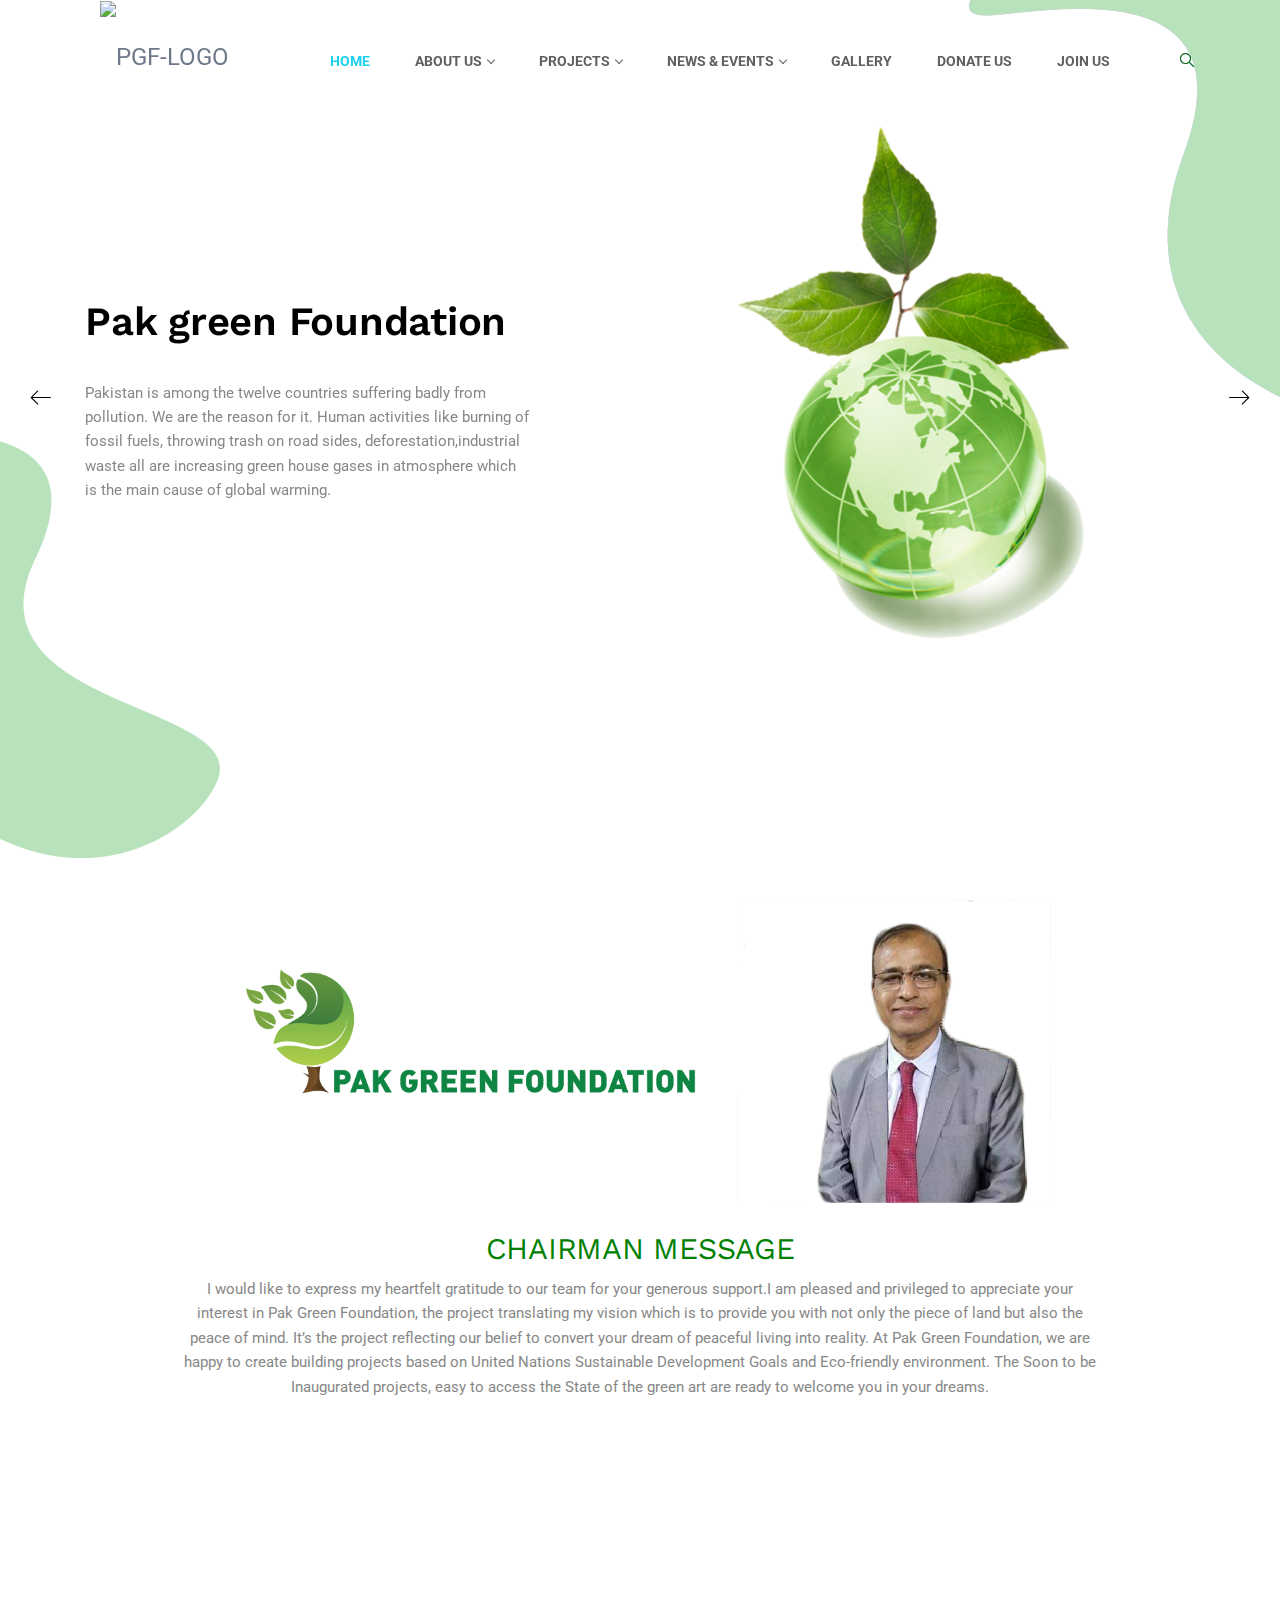
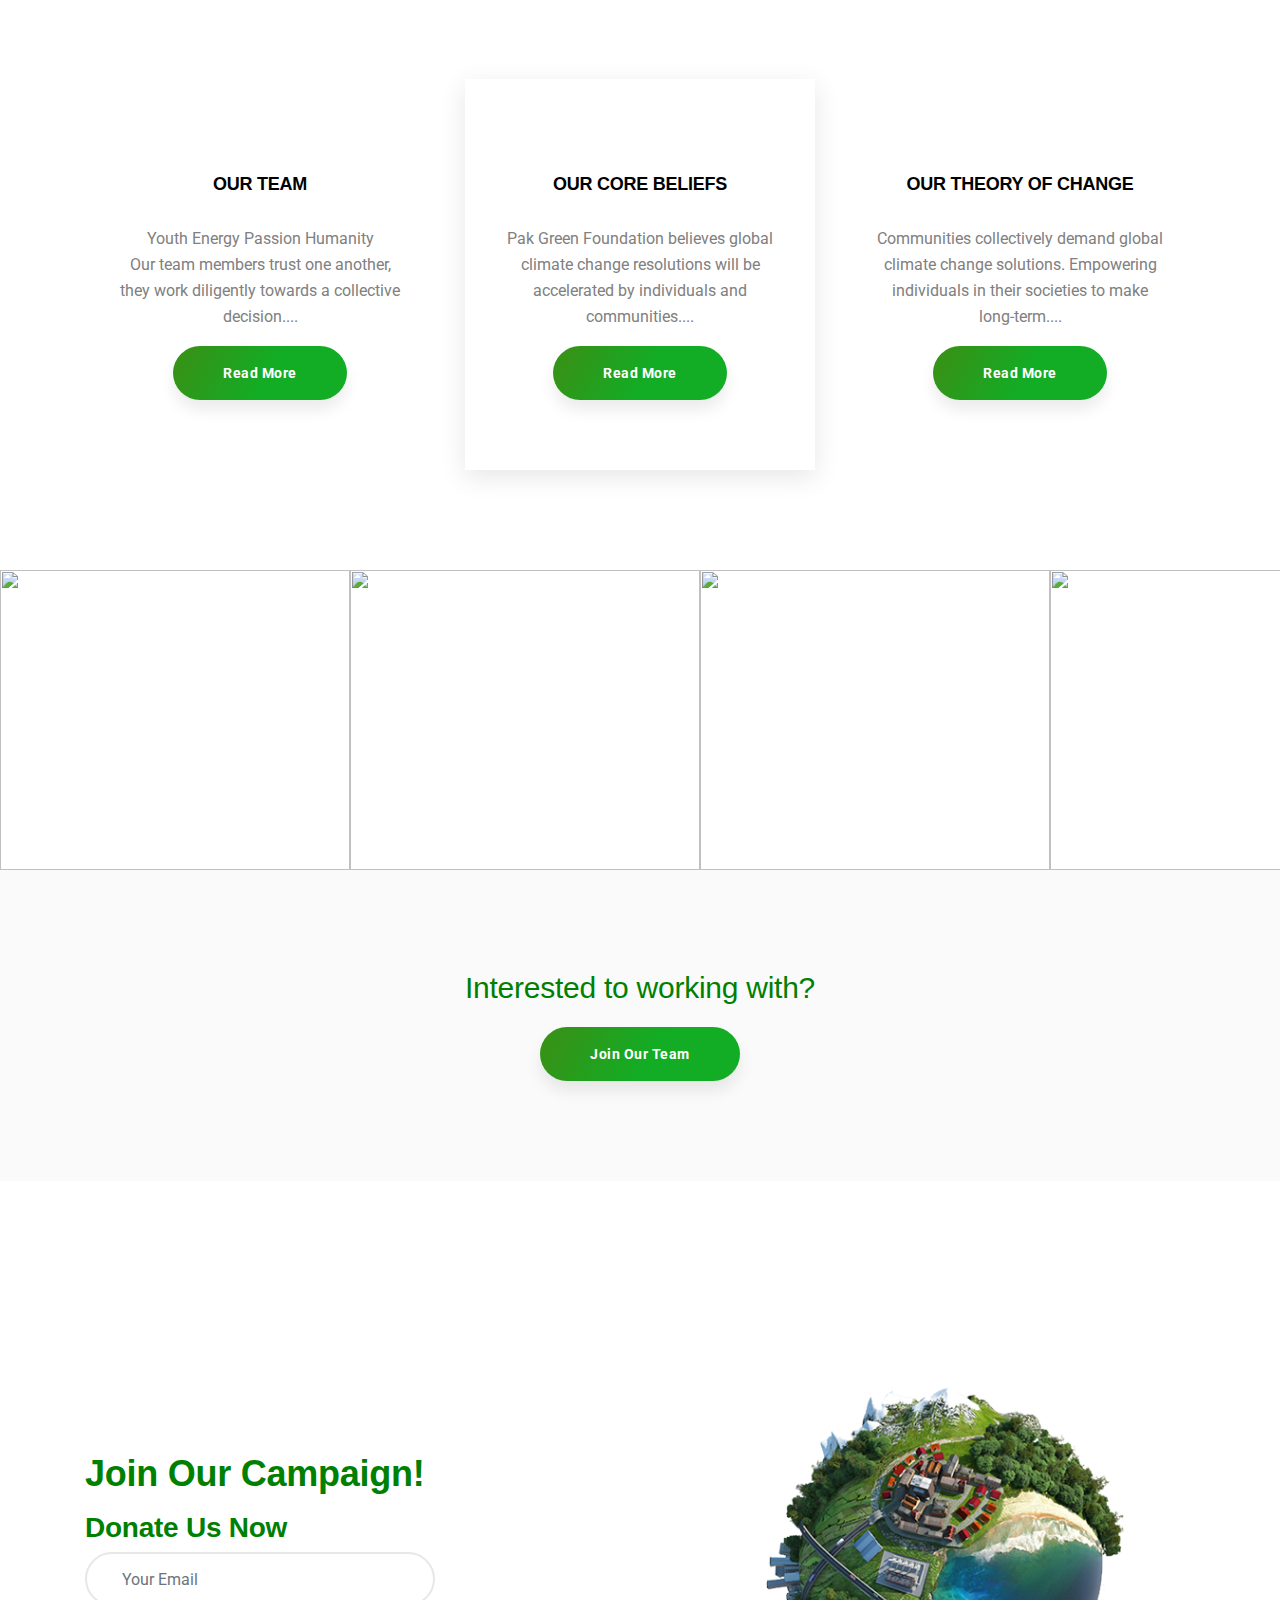
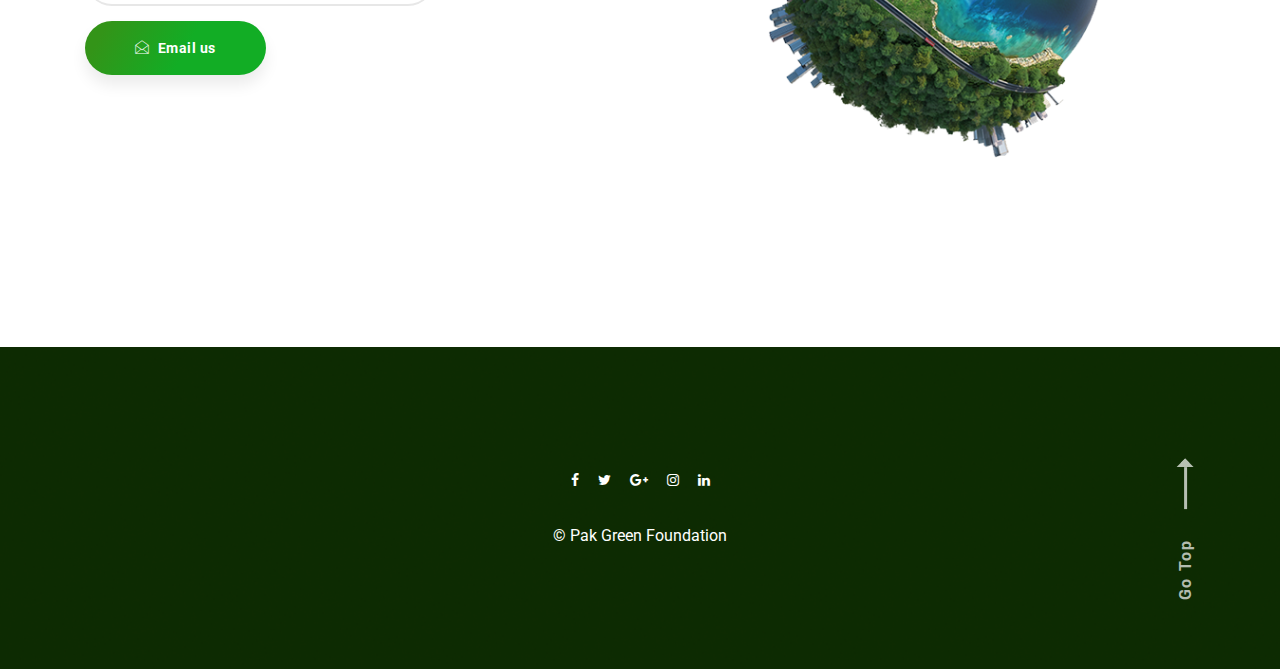
==== commit a034b194: "Add files via upload" ====
--- a/index.html
+++ b/index.html
@@ -1,521 +1,476 @@
-<!doctype html>
-<html class="no-js" lang="zxx">
-	<head>
-		<meta charset="utf-8">
-		<meta http-equiv="x-ua-compatible" content="ie=edge">
-		<title>PakGreenFoundation.pk</title>
-		<meta name="description" content="">
-		<meta name="viewport" content="width=device-width, initial-scale=1, shrink-to-fit=no">
-		
-		<link href="https://fonts.googleapis.com/css?family=Open+Sans:400,700%7CRoboto:400,500,700,900%7CPlayfair+Display:400,700,700i,900,900i%7CWork+Sans:400,500,600,700" rel="stylesheet">
-
-		<!-- signatra-font -->
-		<link rel="stylesheet" href="assets/css/signatra-font.css">
-
-		<link rel="icon" type="image/png" href="favicon.html">
-		<!-- Place favicon.ico in the root directory -->
-		<link rel="apple-touch-icon" href="apple-touch-icon.html">
-		<link rel="stylesheet" href="assets/css/font-awesome.min.css">
-
-		<link rel="stylesheet" href="assets/css/bootstrap.min.css">
-		<link rel="stylesheet" href="assets/css/animate.css">
-		<link rel="stylesheet" href="assets/css/iconfont.css">
-		<link rel="stylesheet" href="assets/css/magnific-popup.css">
-		<link rel="stylesheet" href="assets/css/owl.carousel.min.css">
-		<link rel="stylesheet" href="assets/css/owl.theme.default.min.css">
-		<link rel="stylesheet" href="assets/css/swiper.min.css">
-		<link rel="stylesheet" href="assets/css/rev-settings.css">
-
-		<!--For Plugins external css-->
-		<link rel="stylesheet" href="assets/css/plugins.css" />
-
-		<!--Theme custom css -->
-		<link rel="stylesheet" href="assets/css/style.css">
-
-		<!--Theme Responsive css-->
-		<link rel="stylesheet" href="assets/css/responsive.css" />
-
-        <!--My  css   link -->
-        <link href="style.css" rel="stylesheet" type="text/css">   
-	</head>
-	<body>
-	               <!-- header section -->
-<header class="xs-header header-transparent header-style2">
-    <div class="container">
-        <nav class="xs-menus clearfix">
-            <div class="nav-header">
-                <a class="nav-brand" href="index-v2.html">
-                    <img src="assets/images/Greenpics/cutpro1.jpg" alt="">
-                </a>
-                <div class="nav-toggle" ></div>
-            </div>
-            <div class="nav-menus-wrapper align-to-right">
-                <!-- menu list -->
-                <ul class="nav-menu">
-    <li><a  id="h" href="index-v2.html">HOME </a>
-            </li>               <!---home link --->
-    <li><a id="ab" href="aboutus.html">ABOUT US</a>
-         <ul class="nav-dropdown xs-icon-menu">
-            <li class="single-menu-item">
-                <a href="chairman.html" style="color:green"><i class="icon icon-customer-service"></i>CHAIRMAN MESSAGE </a>
-            </li>
-            <li class="single-menu-item">
-                <a href="boards.html" style="color:green"><i class="icon icon-customer-service"></i>BOARD OF DIRECTORS </a>
-            </li>
-            <li class="single-menu-item">
-                <a href="contactus.html" style="color:green"><i class="icon icon-customer-service"></i>CONTACT US  </a>
-            </li>
-        </ul>
-    </li>
-    <li>
-        <a id="pr" href="#">PROJECTS</a>
-        <ul class="nav-dropdown xs-icon-menu">
-            <li class="single-menu-item">
-                <a href="service.html" style="color:green"><i class="icon icon-customer-service"></i>ADVOCACY CAMPAIGNS</a>
-            </li>
-           
-        </ul>
-    </li>
-   <!-- <li><a id="pg" href="#">PAGES</a>
-        <ul class="nav-dropdown xs-icon-menu">
-            <li class="single-menu-item"><a href="cases.html" style="color:green"><i class="icon icon-direction"></i> Case</a></li>
-            <li class="single-menu-item"><a href="case-details.html" style="color:green"><i class="icon icon-document"></i> Case Details</a></li>
-            <li class="single-menu-item"><a href="portfolio.html" style="color:green"><i class="icon icon-image"></i> Portfolio</a></li>
-            <li class="single-menu-item"><a href="portfolio-masonry.html" style="color:green"><i class="icon icon-image"></i> Portfolio
-                    Masnory</a></li>
-            <li class="single-menu-item"><a href="pricing.html" style="color:green"><i class="icon icon-bullhorn"></i> Pricing</a></li>
-            <li class="single-menu-item"><a href="contact.html" style="color:green"><i class="icon icon-envelope"></i> Contact</a></li>
-            <li class="single-menu-item"><a href="contact-v2.html" style="color:green"><i class="icon icon-envelope"></i> Contact Two</a></li>
-            <li class="single-menu-item"><a href="shop.html" style="color:green"><i class="icon icon-store2"></i> Shop</a></li>
-            <li class="single-menu-item"><a href="shop-v2.html" style="color:green"><i class="icon icon-cart"></i> Shop Version 2</a></li>
-            <li class="single-menu-item"><a href="shop-single.html" style="color:green"><i class="icon icon-store"></i> Shop Single</a></li>
-        </ul>
-    </li> ------->
-    <li><a id="nw" href="#">NEWS & EVENTS </a>
-        <ul class="nav-dropdown xs-icon-menu">
-            
-            <li class="single-menu-item"><a href="blog-grid.html" style="color:green"><i class="icon icon-presentation2"></i> AWARDS</a></li>
-            <li class="single-menu-item"><a href="blog-grid.html" style="color:green"><i class="icon icon-presentation2"></i>NEWS LETTERS</a></li>
-                      
-          
-        </ul>
-    </li>
-      <li>
-        <a id="do" href="gallery.html">GALLERY </a>
-        </li>
-
-    <li>
-        <a id="do" href="donate.html">DONATE US </a>
-    </li>
-
-</ul>                <!-- End menu list -->
-                <ul class="xs-menu-tools">
-                    <li>
-                        <a href="#modal-popup-2"  class="navsearch-button xs-modal-popup"><i class="icon icon-search"></i></a>
-                    </li>
-                    <li>
-                        <a href="#" class="navSidebar-button"><i class="icon icon-burger-menu"></i></a>
-                    </li>
-                </ul>
-            </div>
-        </nav>
-    </div><!-- .container END -->
-</header><!-- End header section -->
-
-<!-- agency banner section -->
-<section class="banner-area-wraper">
-    <div class="banner-slider-area">
-        <div class="banner-slider owl-carousel">
-            <div class="single-banner-slider" style="background-image: url(assets/images/Greenpics/official1.png);">
-                <div class="container">
-                    <div class="row">
-                        <div class="col-lg-5 mr-auto align-self-center">
-                            <div class="agency-banner-content banner-style2">
-                                <h1 class="banner-title">Pakistan green Foundation</h1>
-                                <p>Pakistan is among the twelve countries suffering badly from pollution. We are the reason for it. Human activities like burning of fossil fuels, throwing trash on road sides, deforestation,industrial waste all are increasing green house gases in atmosphere which is the main cause of global warming.</p>
-                                
-                            </div><!-- .agency-banner-content END -->
-                        </div>
-                    </div><!-- .row END -->
-                </div><!-- .container END -->
-            </div><!-- .single-banner-slider END -->
-            <div class="single-banner-slider" style="background-image: url(assets/images/Greenpics/fly2.png);">
-                <div class="container">
-                    <div class="row">
-                        <div class="col-lg-5 mr-auto">
-                            <div class="agency-banner-content banner-style2">
-                                <h1 class="banner-title">Green Pakistan save Environment </h1>
-                             
-                                
-                            </div><!-- .agency-banner-content END -->
-                        </div>
-                    </div><!-- .row END -->
-                </div><!-- .container END -->
-            </div><!-- .single-banner-slider END -->
-            <div class="single-banner-slider" style="background-image: url(assets/images/Greenpics/fiptree.png);">
-                <div class="container">
-                    <div class="row">
-                        <div class="col-lg-5 mr-auto">
-                            <div class="agency-banner-content banner-style2">
-                                <h1 class="banner-title">A guide of Sustainablity</h1>
-                                
-                                
-                            </div><!-- .agency-banner-content END -->
-                        </div>
-                    </div><!-- .row END -->
-                </div><!-- .container END -->
-            </div><!-- .single-banner-slider END -->
-        </div><!-- .banner-slider END -->
-    </div>
-    <div class="banner-overlay-bg">
-        <img src="assets/images/welcome/green 2.png" alt="" class="banner-image1">
-        <img src="assets/images/welcome/green.png" alt="" class="banner-image2">
-        </div>
-</section>              <!-- end banner section -->
-
-<!-- business info section -->
-<section class="xs-section-padding">
-    <div class="container">
-        <div class="row">
-            <div class="col-lg-10 mx-auto">
-                <div class="agency-section-title text-center section-title-style2">                    
-                    <h2 class="main-title">text text text </h2>
-                    <!--- <p>We work systematically to integrate corporate responsibility in our core business We work systematically to integrate corporate responsibility in our core business</p> --->
-                </div>
-            </div>
-        </div><!-- .row end -->
-        <div class="row">
-            <div class="col-md-6 col-lg-4">
-                <div class="single-info-block text-center">
-                    <div class="info-header">
-                        <!--<img src="assets/images/info/info-icon1.png" alt="">--->
-                    </div>
-                    <h3 class="small">news 1</h3>
-                    <p>We work systematically to integrate corporate responsibility in our core business</p>
-                    <div class="btn-wraper">
-                        <a href="#"  class="btn btn-primary btn-gradient3">Read More</a>
-                    </div>
-                </div><!-- .single-info-block END -->
-            </div>
-            <div class="col-md-6 col-lg-4">
-                <div class="single-info-block text-center active">
-                    <div class="info-header">
-                    <!--    <img src="assets/images/info/info-icon2.png" alt=""> --->
-                    </div>
-                    <h3 class="small">news 2 </h3>
-                    <p>We work systematically to integrate corporate responsibility in our core business</p>
-                    <div class="btn-wraper">
-                        <a href="#"  class="btn btn-primary btn-gradient3">Read More</a>
-                    </div>
-                </div><!-- .single-info-block END -->
-            </div>
-            <div class="col-md-6 col-lg-4">
-                <div class="single-info-block text-center">
-                    <div class="info-header">
-                          <!--- <img src="assets/images/info/info-icon3.png" alt=""> -->
-                         
-                    </div>
-                    <h3 class="small">news 3 </h3>
-                    <p>We work systematically to integrate corporate responsibility in our core business</p>
-                    <div class="btn-wraper">
-                        <a href="#"  class="btn btn-primary btn-gradient3">Read More</a>
-                    </div>
-
-              
-                </div><!-- .single-info-block END -->
-            </div>
-        </div><!-- .row END -->
-    </div><!-- .container END -->
-</section><!-- end business info section -->
-
-
-
-<!-- agency portfolio area section -->
-<section class="agency_portfolio_section">
-    <div class="agency-portfolio-slider owl-carousel owl-theme">
-        <div class="single-portfolio portfolio-style2">
-            <img src="assets/images/portfolio-slider/portfolio-slider-6.jpg" alt="">
-            <div class="hover-area">
-                <div class="hover-content">
-                    <h4 class="xs-title"><a href="#">Software Lounge</a></h4>
-                    <a href="#" class="portfolio-tag">Interface Design</a>
-                </div>
-            </div><!-- .hover-area END -->
-        </div><!-- .single-portfolio END -->
-        <div class="single-portfolio portfolio-style2">
-            <img src="assets/images/portfolio-slider/portfolio-slider-7.jpg" alt="">
-            <div class="hover-area">
-                <div class="hover-content">
-                    <h4 class="xs-title"><a href="#">Software Lounge</a></h4>
-                    <a href="#" class="portfolio-tag">Interface Design</a>
-                </div>
-            </div><!-- .hover-area END -->
-        </div><!-- .single-portfolio END -->
-        <div class="single-portfolio portfolio-style2">
-            <img src="assets/images/portfolio-slider/portfolio-slider-8.jpg" alt="">
-            <div class="hover-area">
-                <div class="hover-content">
-                    <h4 class="xs-title"><a href="#">Software Lounge</a></h4>
-                    <a href="#" class="portfolio-tag">Interface Design</a>
-                </div>
-            </div><!-- .hover-area END -->
-        </div><!-- .single-portfolio END -->
-        <div class="single-portfolio portfolio-style2">
-            <img src="assets/images/portfolio-slider/portfolio-slider-9.jpg" alt="">
-            <div class="hover-area">
-                <div class="hover-content">
-                    <h4 class="xs-title"><a href="#">Software Lounge</a></h4>
-                    <a href="#" class="portfolio-tag">Interface Design</a>
-                </div>
-            </div><!-- .hover-area END -->
-        </div><!-- .single-portfolio END -->
-        <div class="single-portfolio portfolio-style2">
-            <img src="assets/images/portfolio-slider/portfolio-slider-10.jpg" alt="">
-            <div class="hover-area">
-                <div class="hover-content">
-                    <h4 class="xs-title"><a href="#">Software Lounge</a></h4>
-                    <a href="#" class="portfolio-tag">Interface Design</a>
-                </div>
-            </div><!-- .hover-area END -->
-        </div><!-- .single-portfolio END -->
-        <div class="single-portfolio portfolio-style2">
-            <img src="assets/images/portfolio-slider/portfolio-slider-6.jpg" alt="">
-            <div class="hover-area">
-                <div class="hover-content">
-                    <h4 class="xs-title"><a href="#">Software Lounge</a></h4>
-                    <a href="#" class="portfolio-tag">Interface Design</a>
-                </div>
-            </div><!-- .hover-area END -->
-        </div><!-- .single-portfolio END -->
-        <div class="single-portfolio portfolio-style2">
-            <img src="assets/images/portfolio-slider/portfolio-slider-7.jpg" alt="">
-            <div class="hover-area">
-                <div class="hover-content">
-                    <h4 class="xs-title"><a href="#">Software Lounge</a></h4>
-                    <a href="#" class="portfolio-tag">Interface Design</a>
-                </div>
-            </div><!-- .hover-area END -->
-        </div><!-- .single-portfolio END -->
-        <div class="single-portfolio portfolio-style2">
-            <img src="assets/images/portfolio-slider/portfolio-slider-8.jpg" alt="">
-            <div class="hover-area">
-                <div class="hover-content">
-                    <h4 class="xs-title"><a href="#">Software Lounge</a></h4>
-                    <a href="#" class="portfolio-tag">Interface Design</a>
-                </div>
-            </div><!-- .hover-area END -->
-        </div><!-- .single-portfolio END -->
-        <div class="single-portfolio portfolio-style2">
-            <img src="assets/images/portfolio-slider/portfolio-slider-9.jpg" alt="">
-            <div class="hover-area">
-                <div class="hover-content">
-                    <h4 class="xs-title"><a href="#">Software Lounge</a></h4>
-                    <a href="#" class="portfolio-tag">Interface Design</a>
-                </div>
-            </div><!-- .hover-area END -->
-        </div><!-- .single-portfolio END -->
-        <div class="single-portfolio portfolio-style2">
-            <img src="assets/images/portfolio-slider/portfolio-slider-10.jpg" alt="">
-            <div class="hover-area">
-                <div class="hover-content">
-                    <h4 class="xs-title"><a href="#">Software Lounge</a></h4>
-                    <a href="#" class="portfolio-tag">Interface Design</a>
-                </div>
-            </div><!-- .hover-area END -->
-        </div><!-- .single-portfolio END -->
-    </div>
-</section><!-- agency portfolio area section end -->
-
-
-<!-- agency team section -->
-<section class="xs-section-padding gray-bg">
-    <div class="container">
-        <div class="row">
-            <div class="col-lg-10 mx-auto">
-                <div class="agency-section-title text-center section-title-style2">
-                    <div class="title-icon">
-                        <i class="icon icon-users3 gradient-icon"></i>
-                    </div>
-                    <h4 class="main-title">Meet Our Team</h4>
-                    <p>Separated they live in Bookmarksgrove right at the coast of the Semantics, a large language ocean. A small river named Duden flows by their place and supplies it with the necessary regelialia.</p>
-                </div>
-            </div>
-        </div><!-- .row end -->
-        <div class="row xs-mb-5">
-            <div class="col-lg-3 col-md-6">
-                <div class="single-team-style2">
-                    <div class="image">
-                        <img src="assets/images/team/team-5.jpg" alt="">
-                        <div class="hover-area text-center">
-                            <div class="team-content">
-                                <h4 class="xs-title">CHARLOTTE GRACE</h4>
-                                <span>Chief Executive</span>
-                            </div>
-                            <ul class="social-list version-5">
-                                <li><a href="#"><i class="fa fa-facebook"></i></a></li>
-                                <li><a href="#"><i class="fa fa-twitter"></i></a></li>
-                                <li><a href="#"><i class="fa fa-linkedin"></i></a></li>
-                                <li><a href="#"><i class="fa fa-instagram"></i></a></li>
-                            </ul><!-- .social-list -->        
-                        </div><!-- .hover-area END -->
-                    </div>
-                </div><!-- .single-team-style2 END -->
-            </div>
-            <div class="col-lg-3 col-md-6">
-                <div class="single-team-style2">
-                    <div class="image">
-                        <img src="assets/images/team/team-6.jpg" alt="">
-                        <div class="hover-area text-center">
-                            <div class="team-content">
-                                <h4 class="xs-title">ROBERT S NUNN</h4>
-                                <span>Talent Director</span>
-                            </div>
-                            <ul class="social-list version-5">
-                                <li><a href="#"><i class="fa fa-facebook"></i></a></li>
-                                <li><a href="#"><i class="fa fa-twitter"></i></a></li>
-                                <li><a href="#"><i class="fa fa-linkedin"></i></a></li>
-                                <li><a href="#"><i class="fa fa-instagram"></i></a></li>
-                            </ul><!-- .social-list -->        
-                        </div><!-- .hover-area END -->
-                    </div>
-                </div><!-- .single-team-style2 END -->
-            </div>
-            <div class="col-lg-3 col-md-6">
-                <div class="single-team-style2">
-                    <div class="image">
-                        <img src="assets/images/team/team-7.jpg" alt="">
-                        <div class="hover-area text-center">
-                            <div class="team-content">
-                                <h4 class="xs-title">JOSEPH L KEESLER</h4>
-                                <span>Interior Design</span>
-                            </div>
-                            <ul class="social-list version-5">
-                                <li><a href="#"><i class="fa fa-facebook"></i></a></li>
-                                <li><a href="#"><i class="fa fa-twitter"></i></a></li>
-                                <li><a href="#"><i class="fa fa-linkedin"></i></a></li>
-                                <li><a href="#"><i class="fa fa-instagram"></i></a></li>
-                            </ul><!-- .social-list -->        
-                        </div><!-- .hover-area END -->
-                    </div>
-                </div><!-- .single-team-style2 END -->
-            </div>
-            <div class="col-lg-3 col-md-6">
-                <div class="single-team-style2">
-                    <div class="image">
-                        <img src="assets/images/team/team-8.jpg" alt="">
-                        <div class="hover-area text-center">
-                            <div class="team-content">
-                                <h4 class="xs-title">GERALD Y KOHL</h4>
-                                <span>Product Investigator</span>
-                            </div>
-                            <ul class="social-list version-5">
-                                <li><a href="#"><i class="fa fa-facebook"></i></a></li>
-                                <li><a href="#"><i class="fa fa-twitter"></i></a></li>
-                                <li><a href="#"><i class="fa fa-linkedin"></i></a></li>
-                                <li><a href="#"><i class="fa fa-instagram"></i></a></li>
-                            </ul><!-- .social-list -->        
-                        </div><!-- .hover-area END -->
-                    </div>
-                </div><!-- .single-team-style2 END -->
-            </div>
-        </div>
-        <div class="team-bottom-info text-center">
-            <h4 class="content-title">Interested to Working With?</h4>
-            <a href="contact.html" class="btn btn-primary btn-gradient3">Join Our Team</a>
-        </div>
-    </div>
-</section><!-- agency team section end -->
-
-
-
-
-
-<!-- get subscribe now area section -->
-<section class="xs-section-padding">
-    <div class="container">
-        <div class="row">
-            <div class="col-md-6 align-self-center">
-                <div class="get-subscribenow-content">
-                    <h2 class="section-title">Join our Campaign!</h2>
-                    <h3>Donate Us Now </h3>
-                    <form action="#" class="get-subscribe my-newsletter" method="POST">
-                        <input type="email" name="email" id="sub-input-two" placeholder="Your Email" class="form-control">
-                        <label for="sub-input-two"></label>
-                        <button type="submit" class="btn btn-primary btn-gradient3 icon-left"><i class="icon icon-envelope4"></i> Subscribe Now</button>
-                    </form><!-- .get-subscribe my-newslette END -->
-                </div><!-- .get-subscribenow-content END -->
-            </div>
-            <div class="col-md-6">
-                <div class="get-subscribe-image">
-                    <img src="assets/images/Greenpics/earth-1.png" alt="">
-                </div>
-            </div>
-        </div><!-- .row END -->
-    </div><!-- .container END -->
-</section><!-- get subscribe now area section end -->
-
-		<!-- footer section start -->
-          <footer class="xs-footer-section footer-style11" style="background-image:url(assets/images/Greenpics/footer.png">
-            <div class="container">
-                <div class="row">
-                    <div class="col-md-12">
-                        <div class="copyright-content text-center">
-                            <ul class="simple-social-list">
-                                <li><a href="https://www.facebook.com/" target="_blank"><i class="fa fa-facebook"></i></a></li>
-                                <li><a href="https://twitter.com/" target="_blank"><i class="fa fa-twitter"></i></a></li>
-                                <li><a href="https://plus.google.com/discover" target="_blank"><i class="fa fa-google-plus"></i></a></li>
-                                <li><a href="https://www.instagram.com/" target="_blank"><i class="fa fa-instagram"></i></a></li>
-                                <li><a href="https://bd.linkedin.com/" target="_blank"><i class="fa fa-linkedin"></i></a></li>
-                            </ul>
-                            <p>&copy; 2018, #. Design by <a href="#"
-                                    target="_blank">#</a>. All Rights Reserved.</p>
-                        </div>
-                    </div>
-                </div>
-            </div>
-            <div class="backtotop-wraper">
-                <a href="#" class="backtotop long-arrow-btn">Go Top <span class="long-arrow arrow-anim"></span></a>
-            </div>
-        </footer>
-
-
-
-
-        
-		
-		<!-- footer section end -->	
-		<!-- js file start -->
-		<script src="assets/js/jquery-3.2.1.min.js"></script>
-		<script src="assets/js/plugins.js"></script>
-		<script src="assets/js/Popper.js"></script>
-		<script src="assets/js/bootstrap.min.js"></script>
-		<script src="assets/js/jquery.magnific-popup.min.js"></script>
-		<script src="assets/js/owl.carousel.min.js"></script>
-		<script src="assets/js/scrollax.js"></script>
-		<script src="assets/js/jquery.ajaxchimp.min.js"></script>
-		<script src="assets/js/jquery.waypoints.min.js"></script>
-		<script src="assets/js/isotope.pkgd.min.js"></script>
-		<script src="assets/js/swiper.min.js"></script>
-		<script src="https://maps.googleapis.com/maps/api/js?v=3&amp;key=AIzaSyDeZubzJTQgtjreqsdaGMGXxaxP-pv6pSk"></script>
-		<script src="assets/js/jquery.easypiechart.min.js"></script>
-		<script src="assets/js/delighters.js"></script>
-		<script src="assets/js/typed.js"></script>
-		<script src="assets/js/jquery.parallax.js"></script>
-		<script src="assets/js/jquery.themepunch.tools.min.js"></script>
-		<script src="assets/js/jquery.themepunch.revolution.min.js"></script>
-		<script src="assets/js/extensions/revolution.extension.actions.min.js"></script>
-		<script src="assets/js/extensions/revolution.extension.carousel.min.js"></script>
-		<script src="assets/js/extensions/revolution.extension.kenburn.min.js"></script>
-		<script src="assets/js/extensions/revolution.extension.layeranimation.min.js"></script>
-		<script src="assets/js/extensions/revolution.extension.migration.min.js"></script>
-		<script src="assets/js/extensions/revolution.extension.navigation.min.js"></script>
-		<script src="assets/js/extensions/revolution.extension.parallax.min.js"></script>
-		<script src="assets/js/extensions/revolution.extension.slideanims.min.js"></script>
-		<script src="assets/js/extensions/revolution.extension.video.min.js"></script>
-		<script src="assets/js/skrollr.min.js"></script>
-		<script src="assets/js/shuffle-letters.js"></script>
-		<script src="assets/js/main.js"></script>		<!-- End js file -->
-	</body>
-
-<!-- Mirrored from html.xpeedstudio.com/agmycoo/index-v2.html by HTTrack Website Copier/3.x [XR&CO'2014], Fri, 05 Jul 2019 06:20:02 GMT -->
+
+<!doctype html>
+<html class="no-js" lang="zxx">
+    <head>
+        <meta charset="utf-8">
+        <meta http-equiv="x-ua-compatible" content="ie=edge">
+        <title>pakgreenfoundation.pk</title>
+        <meta name="description" content="">
+        <meta name="viewport" content="width=device-width, initial-scale=1, shrink-to-fit=no">
+        
+        <link href="https://fonts.googleapis.com/css?family=Open+Sans:400,700%7CRoboto:400,500,700,900%7CPlayfair+Display:400,700,700i,900,900i%7CWork+Sans:400,500,600,700" rel="stylesheet">
+
+        <!-- signatra-font -->
+        <link rel="stylesheet" href="assets/css/signatra-font.css">
+
+        <link rel="icon" type="image/png" href="favicon.html">
+        <!-- Place favicon.ico in the root directory -->
+        <link rel="apple-touch-icon" href="apple-touch-icon.html">
+        <link rel="stylesheet" href="assets/css/font-awesome.min.css">
+
+        <link rel="stylesheet" href="assets/css/bootstrap.min.css">
+        <link rel="stylesheet" href="assets/css/animate.css">
+        <link rel="stylesheet" href="assets/css/iconfont.css">
+        <link rel="stylesheet" href="assets/css/magnific-popup.css">
+        <link rel="stylesheet" href="assets/css/owl.carousel.min.css">
+        <link rel="stylesheet" href="assets/css/owl.theme.default.min.css">
+        <link rel="stylesheet" href="assets/css/swiper.min.css">
+        <link rel="stylesheet" href="assets/css/rev-settings.css">
+
+        <!--For Plugins external css-->
+        <link rel="stylesheet" href="assets/css/plugins.css" />
+
+        <!--Theme custom css -->
+        <link rel="stylesheet" href="assets/css/style.css">
+
+        <!--Theme Responsive css-->
+        <link rel="stylesheet" href="assets/css/responsive.css" />
+
+        <!--My  css   link -->
+        <link href="style.css" rel="stylesheet" type="text/css">   
+    </head>
+    <body>
+                   <!-- header section  -->
+<header class="xs-header header-transparent header-style2">
+    <div class="container">
+        <nav class="xs-menus clearfix">
+            <div class="nav-header">
+                <a class="nav-brand" href="index.html">
+                    <img src="assets/images/Greenpics/PGF.png" alt="PGF-LOGO">
+                </a>
+                <div class="nav-toggle" ></div>
+            </div>
+            <div class="nav-menus-wrapper align-to-right">
+                <!-- menu list -->
+                <ul class="nav-menu">
+    <li><a  id="h" href="index.html">HOME </a>
+            </li>               <!---home link --->
+    <li><a id="ab" href="#">  ABOUT US</a>
+         <ul class="nav-dropdown xs-icon-menu">
+            <li class="single-menu-item">
+                <a href="chairman.html" style="color:green">Chairman Message </a>
+            </li>
+            <li class="single-menu-item">
+                <a href="boards.html" style="color:green">Board Of Directors </a>
+            </li>
+            <li class="single-menu-item">
+                <a href="vission.html" style="color:green">Our Vision </a>
+            </li>
+            <li class="single-menu-item">
+                <a href="mission.html" style="color:green">Our Mision </a>
+            </li>
+            <li class="single-menu-item">
+                <a href="aboutus.html" style="color:green">About Us </a>
+            </li>
+
+           
+        </ul>
+    </li>
+    <li>
+        <a id="pr" href="#">PROJECTS</a>
+        <ul class="nav-dropdown xs-icon-menu">
+            <li class="single-menu-item">
+                <a href="campaign.html" style="color:green"></i>Plantation Campaigns</a>
+            </li>
+           
+        </ul>
+    </li>
+   <li><a id="nw" href="#">NEWS & EVENTS </a>
+        <ul class="nav-dropdown xs-icon-menu">
+            
+            <li class="single-menu-item"><a href="certificate.html" style="color:green"></i>Certificates & Awards</a></li>
+            <li class="single-menu-item"><a href="newsletters.html" style="color:green"></i>News Letters</a></li>
+
+                      
+          
+        </ul>
+    </li>
+      <li>
+        <a id="do" href="gallery.html">GALLERY </a>
+        </li>
+
+    <li>
+        <a id="do" href="donate.html">DONATE US </a>
+    </li>
+    <li>
+        <a id="do" href="joinus.html">JOIN US </a>
+    </li>
+
+
+</ul>                <!-- End menu list -->
+                <ul class="xs-menu-tools">
+                    <li>
+                        <a href="#modal-popup-2"  class="navsearch-button xs-modal-popup"><i class="icon icon-search"></i></a>
+                    </li>
+                   
+                </ul>
+            </div>
+        </nav>
+    </div><!-- .container END -->
+</header><!-- End header section -->
+
+<!-- Our banner slider section -->
+<section class="banner-area-wraper">
+    <div class="banner-slider-area">
+        <div class="banner-slider owl-carousel">
+            <div class="single-banner-slider" style="background-image: url(assets/images/Greenpics/official1.png);">
+                <div class="container">
+                    <div class="row">
+                        <div class="col-lg-5 mr-auto align-self-center">
+                            <div class="agency-banner-content banner-style2">
+                                <h1 class="banner-title">Pak green Foundation</h1>
+                                <p>Pakistan is among the twelve countries suffering badly from pollution. We are the reason for it. Human activities like burning of fossil fuels, throwing trash on road sides, deforestation,industrial waste all are increasing green house gases in atmosphere which is the main cause of global warming.</p>
+                                
+                            </div><!-- slider-banner-content END -->
+                        </div>
+                    </div><!-- .row END -->
+                </div><!-- .container END -->
+            </div><!-- .single-banner-slider END -->
+            <div class="single-banner-slider" style="background-image: url(assets/images/Greenpics/fly2.png);">
+                <div class="container">
+                    <div class="row">
+                        <div class="col-lg-5 mr-auto">
+                            <div class="agency-banner-content banner-style2">
+                                <h1 class="banner-title"> Pak Green  save Environment </h1>
+                              <p>Planting a tree is continuous charity.</p>
+                                
+                                
+                            </div><!-- .banner-content-2 END -->
+                        </div>
+                    </div><!-- .row END -->
+                </div><!-- .container END -->
+            </div><!-- .-banner-slider-2- END -->
+            <div class="single-banner-slider" style="background-image: url(assets/images/Greenpics/fiptree.png);">
+                <div class="container">
+                    <div class="row">
+                        <div class="col-lg-5 mr-auto">
+                            <div class="agency-banner-content banner-style2">
+                                <h1 class="banner-title">A guide of Sustainablity</h1>
+                                
+                                
+                            </div><!-- .banner-content-3 END -->
+                        </div>
+                    </div><!-- .row END -->
+                </div><!-- .container END -->
+            </div><!-- .banner-slider-3 END -->
+        </div><!-- .banner-slider END -->
+    </div>
+    <div class="banner-overlay-bg">
+        <img src="assets/images/welcome/green 2.png" alt="" class="banner-image1">
+        <img src="assets/images/welcome/green.png" alt="" class="banner-image2">
+        </div>
+</section>              <!-- end banner section -->
+
+<!-- chairman section  -->
+<section class="xs-section-padding bg-white">
+    <div class="container">
+        <div class="row">
+            <div class="col-lg-10 mx-auto">
+                <div class="agency-section-title text-center section-title-style2">
+                    <div class="text-center">
+                 <img style="margin-left:0%; margin-bottom:2px" class=" pull-center img-responsive" src="assets/images/Greenpics/ceo1.png">
+                     </div>
+                     <br>
+                    <h4 class="main-title" style="color:green;font-size:30px;
+                     font-weight:normal;">CHAIRMAN MESSAGE</h4>
+                 
+                    <p>
+                        I would like to express my heartfelt gratitude to our team for your generous support.I am pleased and privileged to appreciate your interest in Pak Green Foundation, the project translating my vision which is to provide you with not only the piece of land but also the peace of mind. It’s the project reflecting our belief to convert your dream of peaceful living into reality.
+
+At Pak Green Foundation, we are happy to create building projects based on United Nations Sustainable Development Goals and Eco-friendly environment.
+
+The Soon to be Inaugurated projects, easy to access the  State of the green art are ready to welcome you in your dreams.
+                    </p>
+                </div>
+            </div>
+        </div><!-- .row end -->
+</section>              <!-- Chairman Section  & -->
+
+<section class="xs-section-padding">
+    <div class="container">
+        <div class="row">
+            <div class="col-md-6 col-lg-4">
+                <div class="single-info-block text-center">
+                    <div class="info-header">
+                        <!--<img src="assets/images/info/info-icon1.png" alt="">--->
+                    </div>
+                    <h3 class="small" style="font-family:sans-serif;"> OUR TEAM</h3>
+                    <p style="color:grey;">Youth Energy Passion Humanity <br> 
+                    Our team members trust one another, they work diligently towards a collective decision....</p>
+                    <div class="btn-wraper">
+                        <a href="descriptions.html"  class="btn btn-primary btn-gradient3">Read More</a>
+                    </div>
+                </div><!-- .1st-info-block END -->
+            </div>
+            <div class="col-md-6 col-lg-4">
+                <div class="single-info-block text-center active">
+                    <div class="info-header">
+                        <!--- <img src="assets/images/info/info-icon3.png" alt=""> -->
+                    </div>
+                    <h3 class="small" style="font-family:sans-serif;">OUR CORE BELIEFS </h3>
+                    <p style="color:grey;">Pak Green Foundation  believes global climate change resolutions will be accelerated by individuals and communities.... </p>
+                    <div class="btn-wraper">
+                        <a href="descriptions.html"  class="btn btn-primary btn-gradient3">Read More</a>
+                    </div>
+                </div><!-- .2nd-info-block END -->
+            </div>
+            <div class="col-md-6 col-lg-4">
+                <div class="single-info-block text-center">
+                    <div class="info-header">
+                          <!--- <img src="assets/images/info/info-icon3.png" alt=""> -->
+                         
+                    </div>
+                    <h3 class="small" style="font-family:sans-serif;">OUR THEORY OF CHANGE</h3>
+                    <p style="color:grey;">Communities collectively demand global climate change solutions. Empowering individuals in their societies to make long-term....</p>
+                    <div class="btn-wraper">
+                        <a href="descriptions.html"  class="btn btn-primary btn-gradient3">Read More</a>
+                    </div>
+
+              
+                </div><!-- .3rd-info-block END -->
+            </div>
+        </div><!-- .row END -->
+    </div><!-- .container END -->
+</section><!-- end  info section -->
+
+
+
+<!-- swipe  gallery  area section -->
+<section class="agency_portfolio_section">
+    <div class="agency-portfolio-slider owl-carousel owl-theme">
+        <div class="single-portfolio portfolio-style2">
+             <a href="gallery.html">
+            <img src="assets/images/Greenpics/gallery/main/mi1.jpg" style="height:300px;width:350px;" alt="">
+        </a>
+           <!--- <div class="hover-area">
+                <div class="hover-content">
+                    <h4 class="xs-title"><a href="#">hover texr </a></h4>
+                    <a href="#" class="portfolio-tag">hover text </a>
+                </div>
+            </div>   --->               <!-- .hover-area END -->
+        </div><!-- .1st-portfolio END -->
+        <div class="single-portfolio portfolio-style2">
+             <a href="gallery.html">
+            <img src="assets/images/Greenpics/gallery/main/mi2.jpg" style="height:300px;width:350px;" alt="">
+        </a>
+         <!--- <div class="hover-area">
+                <div class="hover-content">
+                    <h4 class="xs-title"><a href="#">hover text </a></h4>
+                    <a href="#" class="portfolio-tag">hover text </a>
+                </div>
+            </div>   --->               <!-- .hover-area END -->
+        </div><!-- .2nd-portfolio END -->
+        <div class="single-portfolio portfolio-style2">
+             <a href="gallery.html">
+            <img src="assets/images/Greenpics/gallery/main/mi3.jpg" style="height:300px;width:350px;" alt="">
+                </a>
+                  </div><!-- .3rd-portfolio END -->
+        <div class="single-portfolio portfolio-style2">
+             <a href="gallery.html">
+           <img src="assets/images/Greenpics/gallery/main/mi4.jpg" style="height:300px;width:350px;" alt="">
+       </a>
+         <!---   <div class="hover-area">
+                <div class="hover-content">
+                    <h4 class="xs-title"><a href="#">TEXT </a></h4>
+                    <a href="#" class="portfolio-tag">TEXT</a>
+                </div>
+            </div>  ---->
+
+            <!-- .hover-area END -->
+        </div><!-- .4th-portfolio END -->
+        <div class="single-portfolio portfolio-style2">
+             <a href="gallery.html">
+           <img src="assets/images/Greenpics/gallery/main/mi5.jpg" style="height:300px;width:350px;" alt="">
+       </a>
+      <!-----      <div class="hover-area">
+                <div class="hover-content">
+                    <h4 class="xs-title"><a href="#">TEXT</a></h4>
+                    <a href="#" class="portfolio-tag">TEXT</a>
+                </div>
+            </div>                    --->
+                <!-- .hover-area END -->
+        </div><!-- .5th-portfolio END -->
+        <div class="single-portfolio portfolio-style2">
+             <a href="gallery.html">
+            <img src="assets/images/Greenpics/gallery/main/mi6.jpg" style="height:300px;width:350px;" alt="">
+        </a>
+      <!----      <div class="hover-area">
+                <div class="hover-content">
+                    <h4 class="xs-title"><a href="#">TEXT</a></h4>
+                    <a href="#" class="portfolio-tag">TEXT</a>
+                </div> 
+            </div> ---->
+            <!-- .hover-area END -->
+        </div><!-- .6th-portfolio END -->
+        <div class="single-portfolio portfolio-style2">
+             <a href="gallery.html">
+            <img src="assets/images/Greenpics/gallery/main/mi7.jpg" style="height:300px;width:350px;" alt="">
+        </a>
+         <!---   <div class="hover-area">
+                <div class="hover-content">
+                    <h4 class="xs-title"><a href="#">TEXT</a></h4>
+                    <a href="#" class="portfolio-tag">TEXT</a>
+                </div>
+            </div> --->
+            <!-- .hover-area END -->
+        </div><!-- .7th-portfolio END -->
+        <div class="single-portfolio portfolio-style2">
+            <a href="gallery.html">
+            <img src="assets/images/Greenpics/gallery/main/mi8.jpg" style="height:300px;width:350px;" alt="">
+                </a>
+        <!----       <div class="hover-area">
+             <div class="hover-content">
+                    <h4 class="xs-title"><a href="#">TEXT</a></h4>
+                    <a href="#" class="portfolio-tag">TEXT</a>
+                </div>
+            </div> ---->
+                        <!-- .hover-area END -->
+        </div><!-- .8th-portfolio END -->
+        <div class="single-portfolio portfolio-style2">
+             <a href="gallery.html">
+            <img src="assets/images/Greenpics/gallery/main/mi9.jpg" style="height:300px;width:350px;" alt="">
+            </a>
+           <!---- <div class="hover-area">
+                <div class="hover-content">
+                    <h4 class="xs-title"><a href="#">TEXT</a></h4>
+                    <a href="#" class="portfolio-tag">TEXT</a>
+                </div>
+            </div>               -->
+            <!-- .hover-area END -->
+        </div><!-- .9th-portfolio END -->
+        <div class="single-portfolio portfolio-style2">
+             <a href="gallery.html">
+            <img src="assets/images/Greenpics/gallery/main/mi10.jpg" style="height:300px;width:350px;" alt="">
+        </a>
+       <!------     <div class="hover-area">
+                <div class="hover-content">
+                    <h4 class="xs-title"><a href="#">TEXT</a></h4>
+                    <a href="#" class="portfolio-tag">TEXT</a>
+                </div>    
+            </div>      ---> 
+            <!-- .hover-area END -->
+        </div><!-- .10th-portfolio END -->
+    </div>
+    
+   
+</section><!-- swipe gallery section end -->
+
+       
+
+                    <!--  interested to working team section -->
+<section class="xs-section-padding gray-bg">
+    <div class="container">
+        <div class="row">
+            <div class="col-lg-10 mx-auto">
+             <div class="team-bottom-info text-center">
+            <h4 class="content-title" style="color:green;font-size:30px;
+                     font-weight:normal; font-family:sans-serif;">Interested to working with?</h4>
+            <a href="contactus.html" class="btn btn-primary btn-gradient3">Join Our Team</a>
+        </div>
+    </div>
+</section>
+
+                <!--interested to working with team section end -->
+
+
+
+<!-- get subscribe  area section -->
+<section class="xs-section-padding">
+    <div class="container">
+        <div class="row">
+            <div class="col-md-6 align-self-center">
+                <div class="get-subscribenow-content">
+                  <a href="contactus.html">  <h2 class="section-title" style="color:green; font-family:sans-serif;">Join Our Campaign!</h2></a>
+                    <a href="donate.html"><h3  style="color:green; 
+                     font-family:sans-serif;">Donate Us Now </h3> </a>
+                    <form action="#" class="get-subscribe my-newsletter" method="POST">
+                        <input type="email" name="email" id="sub-input-two" placeholder="Your Email" class="form-control">
+                        <label for="sub-input-two"></label>
+                        <button type="submit" class="btn btn-primary btn-gradient3 icon-left"><i class="icon icon-envelope4"></i>Email us</button>
+                    </form><!-- .get-subscribe my-email END -->
+                </div><!-- .get-subscribe now-content END -->
+            </div>
+            <div class="col-md-6">
+                <div class="get-subscribe-image">
+                    <img src="assets/images/Greenpics/earth-1.png" alt="">
+                </div>
+            </div>
+        </div><!-- .row END -->
+    </div><!-- .container END -->
+</section><!-- get subscribe area section end -->
+
+		<!-- footer section start -->
+          <footer class="xs-footer-section footer-style11" style="background-image:url(assets/images/Greenpics/footer.png">
+            <div class="container">
+                <div class="row">
+                    <div class="col-md-12">
+                        <div class="copyright-content text-center">
+                            <ul class="simple-social-list">
+                            <li><a href="https://www.facebook.com/pakgreen2019/" target="_blank"><i class="fa fa-facebook"></i></a></li>
+                                <li><a href="https://twitter.com/pakgreenfounda1" target="_blank"><i class="fa fa-twitter"></i></a></li>
+                                <li><a href="https://plus.google.com/discover" target="_blank"><i class="fa fa-google-plus"></i></a></li>
+                                <li><a href="https://www.instagram.com/pakgreenfoundation/" target="_blank"><i class="fa fa-instagram"></i></a></li>
+                                <li><a href="https://bd.linkedin.com/" target="_blank"><i class="fa fa-linkedin"></i></a></li>
+                            </ul>
+                           <p>&copy; Pak Green Foundation <a href="#"
+                                    target="_blank"></a>   </p> 
+                        </div>
+                    </div>
+                </div>
+            </div>
+            <div class="backtotop-wraper">
+                <a href="#" class="backtotop long-arrow-btn">Go Top <span class="long-arrow arrow-anim"></span></a>
+            </div>
+        </footer>
+
+
+
+
+        
+		
+		<!-- footer section end -->	
+		<!-- js file start -->
+		<script src="assets/js/jquery-3.2.1.min.js"></script>
+		<script src="assets/js/plugins.js"></script>
+		<script src="assets/js/Popper.js"></script>
+		<script src="assets/js/bootstrap.min.js"></script>
+		<script src="assets/js/jquery.magnific-popup.min.js"></script>
+		<script src="assets/js/owl.carousel.min.js"></script>
+		<script src="assets/js/scrollax.js"></script>
+		<script src="assets/js/jquery.ajaxchimp.min.js"></script>
+		<script src="assets/js/jquery.waypoints.min.js"></script>
+		<script src="assets/js/isotope.pkgd.min.js"></script>
+		<script src="assets/js/swiper.min.js"></script>
+		<script src="https://maps.googleapis.com/maps/api/js?v=3&amp;key=AIzaSyDeZubzJTQgtjreqsdaGMGXxaxP-pv6pSk"></script>
+		<script src="assets/js/jquery.easypiechart.min.js"></script>
+		<script src="assets/js/delighters.js"></script>
+		<script src="assets/js/typed.js"></script>
+		<script src="assets/js/jquery.parallax.js"></script>
+		<script src="assets/js/jquery.themepunch.tools.min.js"></script>
+		<script src="assets/js/jquery.themepunch.revolution.min.js"></script>
+		<script src="assets/js/extensions/revolution.extension.actions.min.js"></script>
+		<script src="assets/js/extensions/revolution.extension.carousel.min.js"></script>
+		<script src="assets/js/extensions/revolution.extension.kenburn.min.js"></script>
+		<script src="assets/js/extensions/revolution.extension.layeranimation.min.js"></script>
+		<script src="assets/js/extensions/revolution.extension.migration.min.js"></script>
+		<script src="assets/js/extensions/revolution.extension.navigation.min.js"></script>
+		<script src="assets/js/extensions/revolution.extension.parallax.min.js"></script>
+		<script src="assets/js/extensions/revolution.extension.slideanims.min.js"></script>
+		<script src="assets/js/extensions/revolution.extension.video.min.js"></script>
+		<script src="assets/js/skrollr.min.js"></script>
+		<script src="assets/js/shuffle-letters.js"></script>
+		<script src="assets/js/main.js"></script>		<!-- End js file -->
+	</body>
+                <!-- js file start end -->
+
 </html>--- a/style.css
+++ b/style.css
@@ -1,80 +1,85 @@
-body{
-background-color:white;
-}	
-
-
-
-#h:hover {
-	background-color:green;
-	color:white;
-	font-decoration:none;
-	
-}
-
-#ab:hover {
-	background-color:green;
-	color:white;
-}
-#pr:hover {
-	background-color:green;
-	color:white;
-}
-
-#nw:hover {
-	background-color:green;
-	color:white;
-}
-#do:hover {
-	background-color:green;
-	color:white;
-}
-
-
-
-#head-director{
-	font-family:sans-serif;
-	color:green;
-	font-size:20px;
-}
-
-#head-donate{
-	font-family:sans-serif;
-	color:green;
-	font-size:50px
-	
-}
-
-#pgf{
- color:green;
-font-size:30px;
-font-family:sans-serif;
- 
-	 }
-
-
-
-
-	
-	
-	
-	
-	
-	
-	
-	
-	
-	
-	
-	
-	
-	
-	
-	
-	
-	
-	
-	
-	
-
-
-
+body{
+background-color:white;
+}	
+
+
+
+#h:hover {
+	background-color:green;
+	color:white;
+	
+    
+    
+	
+}
+
+#ab:hover {
+	background-color:green;
+	color:white;
+	
+}
+#pr:hover {
+	background-color:green;
+	color:white;
+}
+
+#nw:hover {
+	background-color:green;
+	color:white;
+}
+#do:hover {
+	background-color:green;
+	color:white;
+}
+
+
+
+#head-director{
+	font-family:sans-serif;
+	color:green;
+	font-size:20px;
+}
+
+#head-donate{
+	font-family:Helvetica-Bold;
+	color:green;
+	font-size:50px
+	font-weight:normal;
+	letter-spacing:2px;
+}
+
+#pgf{
+color:green;
+font-size:25px;
+font-family:sans-serif;
+font-weight:normal;
+
+}
+
+
+
+
+	
+	
+	
+	
+	
+	
+	
+	
+	
+	
+	
+	
+	
+	
+	
+	
+	
+	
+	
+	
+	
+
+
+
